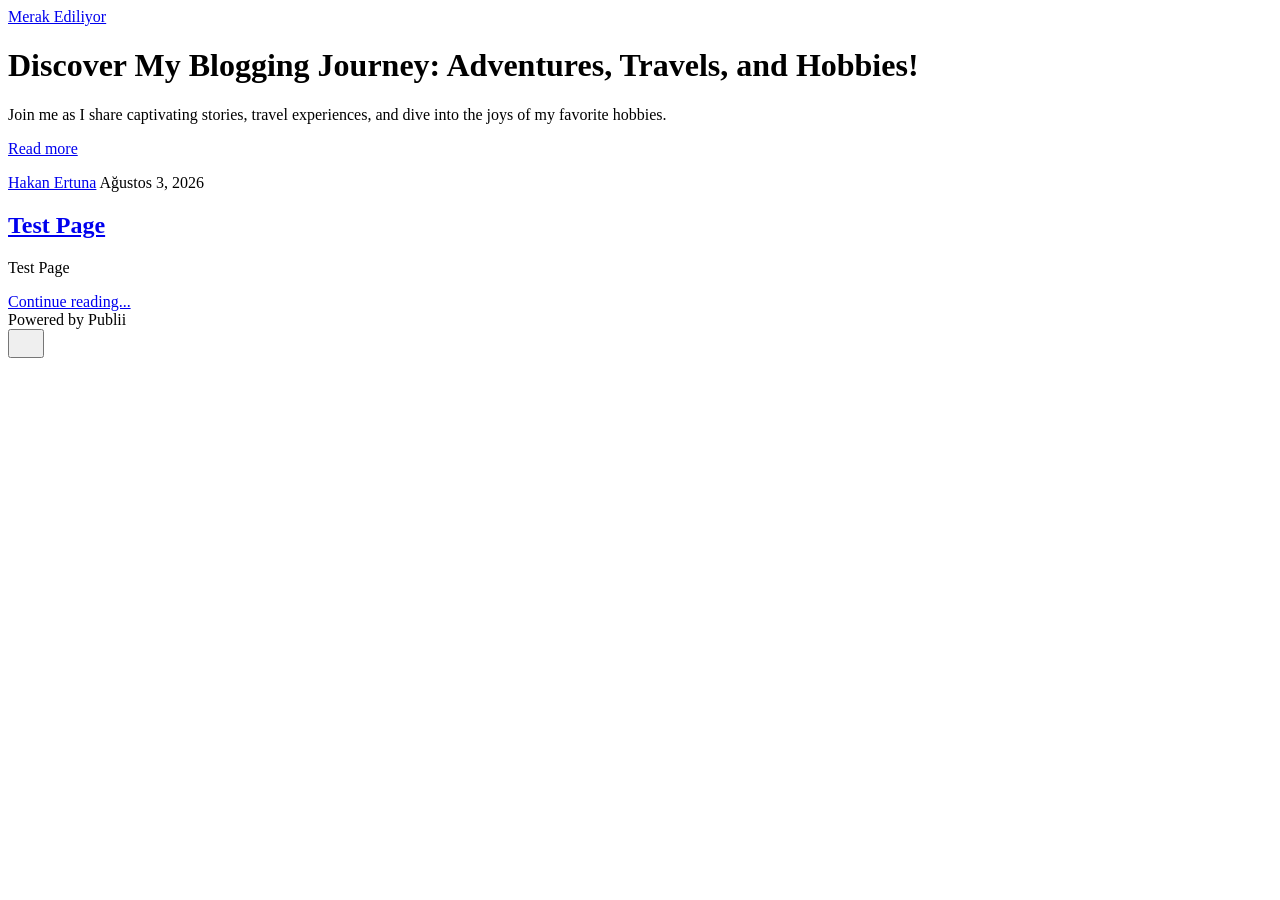
==== index.html @ 32210ace "Updated from Publii" ====
<!DOCTYPE html><html lang="tr"><head><meta charset="utf-8"><meta http-equiv="X-UA-Compatible" content="IE=edge"><meta name="viewport" content="width=device-width,initial-scale=1"><title>Merak Ediliyor</title><meta name="generator" content="Publii Open-Source CMS for Static Site"><link rel="canonical" href="https://merakediliyor.com/"><link rel="alternate" type="application/atom+xml" href="https://merakediliyor.com/feed.xml" title="Merak Ediliyor - RSS"><link rel="alternate" type="application/json" href="https://merakediliyor.com/feed.json" title="Merak Ediliyor - JSON"><meta property="og:title" content="Merak Ediliyor"><meta property="og:site_name" content="Merak Ediliyor"><meta property="og:description" content=""><meta property="og:url" content="https://merakediliyor.com/"><meta property="og:type" content="website"><link rel="stylesheet" href="https://merakediliyor.com/assets/css/style.css?v&#x3D;a0ba884548820066dfadd8416036abba"><script type="application/ld+json">{"@context":"http://schema.org","@type":"Organization","name":"Merak Ediliyor","url":"https://merakediliyor.com/"}</script><noscript><style>img[loading] {
                    opacity: 1;
                }</style></noscript></head><body class="home-template"><header class="top js-header"><a class="logo" href="https://merakediliyor.com/">Merak Ediliyor</a></header><main><div class="hero hero--noimage"><header class="hero__content"><div class="wrapper"><h1>Discover My Blogging Journey: Adventures, Travels, and Hobbies!</h1><p>Join me as I share captivating stories, travel experiences, and dive into the joys of my favorite hobbies.</p><p><a href="#" class="btn">Read more</a></p></div></header></div><div class="wrapper feed"><article class="feed__item feed__item--centered"><div class="feed__content"><header><div class="feed__meta"><a href="https://merakediliyor.com/authors/hakan-ertuna/" class="feed__author">Hakan Ertuna</a> <time datetime="2026-08-03T17:07" class="feed__date">Ağustos 3, 2026</time></div><h2 class="feed__title"><a href="https://merakediliyor.com/test-page.html">Test Page</a></h2></header><p>Test Page</p><a href="https://merakediliyor.com/test-page.html" class="readmore feed__readmore">Continue reading...</a></div></article></div></main><footer class="footer"><div class="wrapper"><div class="footer__copyright">Powered by Publii</div><button id="backToTop" class="footer__bttop" aria-label="Back to top" title="Back to top"><svg width="20" height="20"><use xlink:href="https://merakediliyor.com/assets/svg/svg-map.svg#toparrow"/></svg></button></div></footer><script defer="defer" src="https://merakediliyor.com/assets/js/scripts.min.js?v&#x3D;dafec4f87fead6718cb125f0b0fc8441"></script><script>window.publiiThemeMenuConfig={mobileMenuMode:'sidebar',animationSpeed:300,submenuWidth: 'auto',doubleClickTime:500,mobileMenuExpandableSubmenus:true,relatedContainerForOverlayMenuSelector:'.top'};</script><script>var images = document.querySelectorAll('img[loading]');
        for (var i = 0; i < images.length; i++) {
            if (images[i].complete) {
                images[i].classList.add('is-loaded');
            } else {
                images[i].addEventListener('load', function () {
                    this.classList.add('is-loaded');
                }, false);
            }
        }</script></body></html>
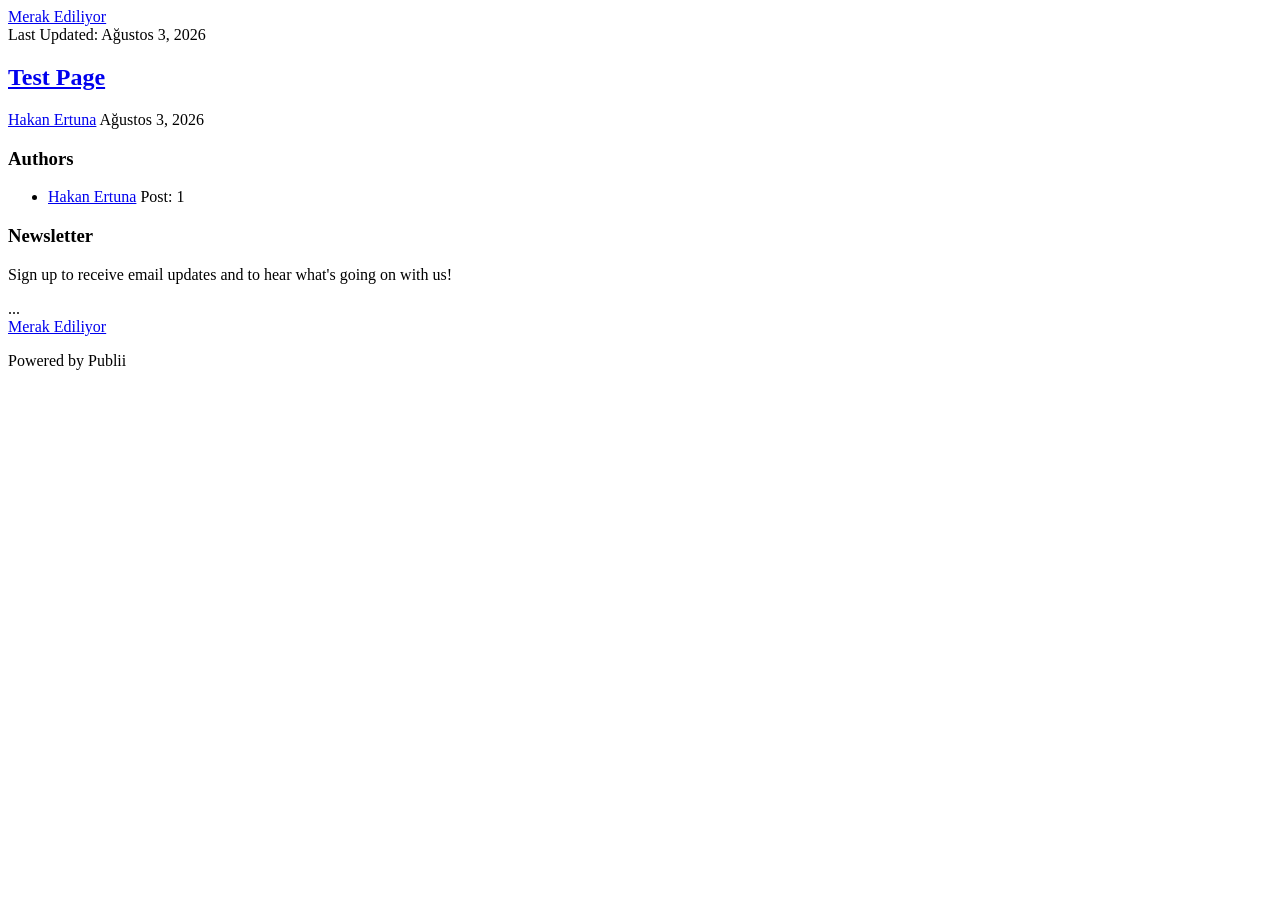
==== commit 5df8d73f: "Updated from Publii" ====
--- a/index.html
+++ b/index.html
@@ -1,12 +1,18 @@
-<!DOCTYPE html><html lang="tr"><head><meta charset="utf-8"><meta http-equiv="X-UA-Compatible" content="IE=edge"><meta name="viewport" content="width=device-width,initial-scale=1"><title>Merak Ediliyor</title><meta name="generator" content="Publii Open-Source CMS for Static Site"><link rel="canonical" href="https://merakediliyor.com/"><link rel="alternate" type="application/atom+xml" href="https://merakediliyor.com/feed.xml" title="Merak Ediliyor - RSS"><link rel="alternate" type="application/json" href="https://merakediliyor.com/feed.json" title="Merak Ediliyor - JSON"><meta property="og:title" content="Merak Ediliyor"><meta property="og:site_name" content="Merak Ediliyor"><meta property="og:description" content=""><meta property="og:url" content="https://merakediliyor.com/"><meta property="og:type" content="website"><link rel="stylesheet" href="https://merakediliyor.com/assets/css/style.css?v&#x3D;a0ba884548820066dfadd8416036abba"><script type="application/ld+json">{"@context":"http://schema.org","@type":"Organization","name":"Merak Ediliyor","url":"https://merakediliyor.com/"}</script><noscript><style>img[loading] {
-                    opacity: 1;
-                }</style></noscript></head><body class="home-template"><header class="top js-header"><a class="logo" href="https://merakediliyor.com/">Merak Ediliyor</a></header><main><div class="hero hero--noimage"><header class="hero__content"><div class="wrapper"><h1>Discover My Blogging Journey: Adventures, Travels, and Hobbies!</h1><p>Join me as I share captivating stories, travel experiences, and dive into the joys of my favorite hobbies.</p><p><a href="#" class="btn">Read more</a></p></div></header></div><div class="wrapper feed"><article class="feed__item feed__item--centered"><div class="feed__content"><header><div class="feed__meta"><a href="https://merakediliyor.com/authors/hakan-ertuna/" class="feed__author">Hakan Ertuna</a> <time datetime="2026-08-03T17:07" class="feed__date">Ağustos 3, 2026</time></div><h2 class="feed__title"><a href="https://merakediliyor.com/test-page.html">Test Page</a></h2></header><p>Test Page</p><a href="https://merakediliyor.com/test-page.html" class="readmore feed__readmore">Continue reading...</a></div></article></div></main><footer class="footer"><div class="wrapper"><div class="footer__copyright">Powered by Publii</div><button id="backToTop" class="footer__bttop" aria-label="Back to top" title="Back to top"><svg width="20" height="20"><use xlink:href="https://merakediliyor.com/assets/svg/svg-map.svg#toparrow"/></svg></button></div></footer><script defer="defer" src="https://merakediliyor.com/assets/js/scripts.min.js?v&#x3D;dafec4f87fead6718cb125f0b0fc8441"></script><script>window.publiiThemeMenuConfig={mobileMenuMode:'sidebar',animationSpeed:300,submenuWidth: 'auto',doubleClickTime:500,mobileMenuExpandableSubmenus:true,relatedContainerForOverlayMenuSelector:'.top'};</script><script>var images = document.querySelectorAll('img[loading]');
-        for (var i = 0; i < images.length; i++) {
-            if (images[i].complete) {
-                images[i].classList.add('is-loaded');
-            } else {
-                images[i].addEventListener('load', function () {
-                    this.classList.add('is-loaded');
-                }, false);
-            }
-        }</script></body></html>+<!DOCTYPE html><html lang="tr"><head><meta charset="utf-8"><meta http-equiv="X-UA-Compatible" content="IE=edge"><meta name="viewport" content="width=device-width,initial-scale=1"><title>Merak Ediliyor</title><meta name="generator" content="Publii Open-Source CMS for Static Site"><link rel="canonical" href="https://merakediliyor.com/"><link rel="alternate" type="application/atom+xml" href="https://merakediliyor.com/feed.xml" title="Merak Ediliyor - RSS"><link rel="alternate" type="application/json" href="https://merakediliyor.com/feed.json" title="Merak Ediliyor - JSON"><meta property="og:title" content="Merak Ediliyor"><meta property="og:site_name" content="Merak Ediliyor"><meta property="og:description" content=""><meta property="og:url" content="https://merakediliyor.com/"><meta property="og:type" content="website"><link rel="stylesheet" href="https://merakediliyor.com/assets/css/style.css?v&#x3D;da7f62484af1960a6726fbd537ee9909"><script type="application/ld+json">{"@context":"http://schema.org","@type":"Organization","name":"Merak Ediliyor","url":"https://merakediliyor.com/"}</script><style></style><noscript><style>img[loading]{opacity:1;}</style></noscript></head><body class="home-template"><header class="topbar" id="js-header"><div class="topbar__inner"><a class="logo" href="https://merakediliyor.com/">Merak Ediliyor</a></div></header><div class="main-content"><div class="infobar"><div class="infobar__update">Last Updated: <time datetime="2026-08-03T19:20">Ağustos 3, 2026</time></div></div><main class="main l-grid l-grid--2col-1-4"><article class="c-card"><div class="c-card__wrapper"><header class="u-header"><h1 class="c-card__title"><a href="https://merakediliyor.com/test-page.html">Test Page</a></h1><div class="u-header__meta u-small"><div><a href="https://merakediliyor.com/authors/hakan-ertuna/" title="Hakan Ertuna">Hakan Ertuna</a> <time datetime="2026-08-03T17:07">Ağustos 3, 2026</time></div></div></header></div></article></main><div class="sidebar"><section class="box authors"><h3 class="box__title">Authors</h3><ul class="authors__cotainer"><li class="authors__item"><div><a href="https://merakediliyor.com/authors/hakan-ertuna/" class="authors__title">Hakan Ertuna</a> <span class="u-small">Post: 1</span></div></li></ul></section><section class="newsletter box box--gray"><h3 class="box__title">Newsletter</h3><p class="newsletter__description">Sign up to receive email updates and to hear what's going on with us!</p><form>...</form></section></div><footer class="footer"><a class="footer__logo" href="https://merakediliyor.com/">Merak Ediliyor</a><nav><ul class="footer__nav"></ul></nav><div class="footer__copyright">Powered by Publii</div></footer></div><script>window.publiiThemeMenuConfig = {    
+        mobileMenuMode: 'sidebar',
+        animationSpeed: 300,
+        submenuWidth: 'auto',
+        doubleClickTime: 500,
+        mobileMenuExpandableSubmenus: true, 
+        relatedContainerForOverlayMenuSelector: '.navbar',
+   };</script><script defer="defer" src="https://merakediliyor.com/assets/js/scripts.min.js?v&#x3D;18a65c58aef57c0287e0f0609f3389a9"></script><script>var images = document.querySelectorAll('img[loading]');
+
+      for (var i = 0; i < images.length; i++) {
+         if (images[i].complete) {
+               images[i].classList.add('is-loaded');
+         } else {
+               images[i].addEventListener('load', function () {
+                  this.classList.add('is-loaded');
+               }, false);
+         }
+      }</script></body></html>
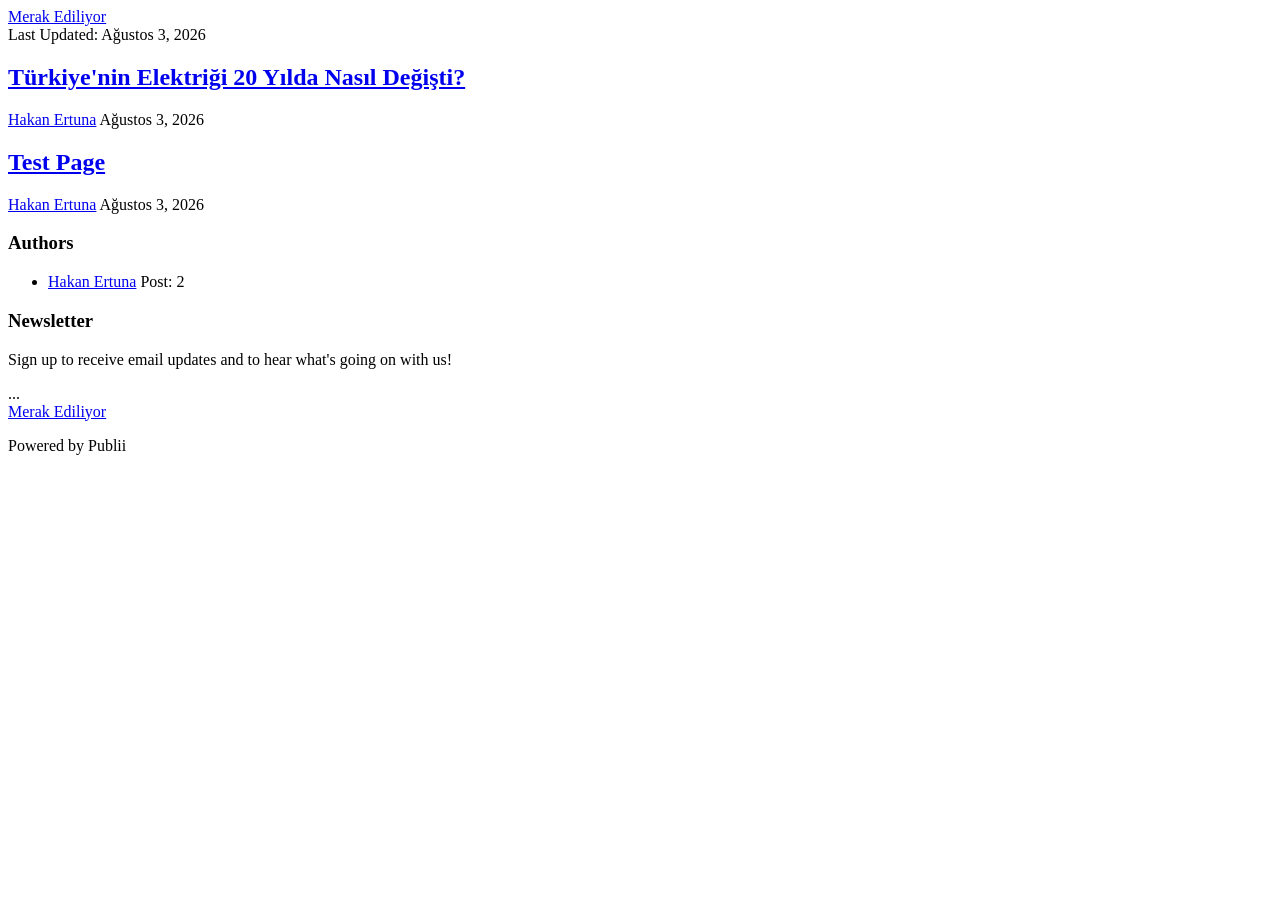
==== commit 0113a215: "Updated from Publii" ====
--- a/index.html
+++ b/index.html
@@ -1,4 +1,4 @@
-<!DOCTYPE html><html lang="tr"><head><meta charset="utf-8"><meta http-equiv="X-UA-Compatible" content="IE=edge"><meta name="viewport" content="width=device-width,initial-scale=1"><title>Merak Ediliyor</title><meta name="generator" content="Publii Open-Source CMS for Static Site"><link rel="canonical" href="https://merakediliyor.com/"><link rel="alternate" type="application/atom+xml" href="https://merakediliyor.com/feed.xml" title="Merak Ediliyor - RSS"><link rel="alternate" type="application/json" href="https://merakediliyor.com/feed.json" title="Merak Ediliyor - JSON"><meta property="og:title" content="Merak Ediliyor"><meta property="og:site_name" content="Merak Ediliyor"><meta property="og:description" content=""><meta property="og:url" content="https://merakediliyor.com/"><meta property="og:type" content="website"><link rel="stylesheet" href="https://merakediliyor.com/assets/css/style.css?v&#x3D;da7f62484af1960a6726fbd537ee9909"><script type="application/ld+json">{"@context":"http://schema.org","@type":"Organization","name":"Merak Ediliyor","url":"https://merakediliyor.com/"}</script><style></style><noscript><style>img[loading]{opacity:1;}</style></noscript></head><body class="home-template"><header class="topbar" id="js-header"><div class="topbar__inner"><a class="logo" href="https://merakediliyor.com/">Merak Ediliyor</a></div></header><div class="main-content"><div class="infobar"><div class="infobar__update">Last Updated: <time datetime="2026-08-03T19:20">Ağustos 3, 2026</time></div></div><main class="main l-grid l-grid--2col-1-4"><article class="c-card"><div class="c-card__wrapper"><header class="u-header"><h1 class="c-card__title"><a href="https://merakediliyor.com/test-page.html">Test Page</a></h1><div class="u-header__meta u-small"><div><a href="https://merakediliyor.com/authors/hakan-ertuna/" title="Hakan Ertuna">Hakan Ertuna</a> <time datetime="2026-08-03T17:07">Ağustos 3, 2026</time></div></div></header></div></article></main><div class="sidebar"><section class="box authors"><h3 class="box__title">Authors</h3><ul class="authors__cotainer"><li class="authors__item"><div><a href="https://merakediliyor.com/authors/hakan-ertuna/" class="authors__title">Hakan Ertuna</a> <span class="u-small">Post: 1</span></div></li></ul></section><section class="newsletter box box--gray"><h3 class="box__title">Newsletter</h3><p class="newsletter__description">Sign up to receive email updates and to hear what's going on with us!</p><form>...</form></section></div><footer class="footer"><a class="footer__logo" href="https://merakediliyor.com/">Merak Ediliyor</a><nav><ul class="footer__nav"></ul></nav><div class="footer__copyright">Powered by Publii</div></footer></div><script>window.publiiThemeMenuConfig = {    
+<!DOCTYPE html><html lang="tr"><head><meta charset="utf-8"><meta http-equiv="X-UA-Compatible" content="IE=edge"><meta name="viewport" content="width=device-width,initial-scale=1"><title>Merak Ediliyor</title><meta name="generator" content="Publii Open-Source CMS for Static Site"><link rel="canonical" href="https://merakediliyor.com/"><link rel="alternate" type="application/atom+xml" href="https://merakediliyor.com/feed.xml" title="Merak Ediliyor - RSS"><link rel="alternate" type="application/json" href="https://merakediliyor.com/feed.json" title="Merak Ediliyor - JSON"><meta property="og:title" content="Merak Ediliyor"><meta property="og:site_name" content="Merak Ediliyor"><meta property="og:description" content=""><meta property="og:url" content="https://merakediliyor.com/"><meta property="og:type" content="website"><link rel="stylesheet" href="https://merakediliyor.com/assets/css/style.css?v&#x3D;da7f62484af1960a6726fbd537ee9909"><script type="application/ld+json">{"@context":"http://schema.org","@type":"Organization","name":"Merak Ediliyor","url":"https://merakediliyor.com/"}</script><style></style><noscript><style>img[loading]{opacity:1;}</style></noscript></head><body class="home-template"><header class="topbar" id="js-header"><div class="topbar__inner"><a class="logo" href="https://merakediliyor.com/">Merak Ediliyor</a></div></header><div class="main-content"><div class="infobar"><div class="infobar__update">Last Updated: <time datetime="2026-08-03T19:29">Ağustos 3, 2026</time></div></div><main class="main l-grid l-grid--2col-1-4"><article class="c-card"><div class="c-card__wrapper"><header class="u-header"><h1 class="c-card__title"><a href="https://merakediliyor.com/tuerkiyenin-elektrigi-20-yilda-nasil-degisti.html">Türkiye&#x27;nin Elektriği 20 Yılda Nasıl Değişti?</a></h1><div class="u-header__meta u-small"><div><a href="https://merakediliyor.com/authors/hakan-ertuna/" title="Hakan Ertuna">Hakan Ertuna</a> <time datetime="2026-08-03T19:29">Ağustos 3, 2026</time></div></div></header></div></article><article class="c-card"><div class="c-card__wrapper"><header class="u-header"><h2 class="h5 c-card__title"><a href="https://merakediliyor.com/test-page.html">Test Page</a></h2><div class="u-header__meta u-small"><div><a href="https://merakediliyor.com/authors/hakan-ertuna/" title="Hakan Ertuna">Hakan Ertuna</a> <time datetime="2026-08-03T17:07">Ağustos 3, 2026</time></div></div></header></div></article></main><div class="sidebar"><section class="box authors"><h3 class="box__title">Authors</h3><ul class="authors__cotainer"><li class="authors__item"><div><a href="https://merakediliyor.com/authors/hakan-ertuna/" class="authors__title">Hakan Ertuna</a> <span class="u-small">Post: 2</span></div></li></ul></section><section class="newsletter box box--gray"><h3 class="box__title">Newsletter</h3><p class="newsletter__description">Sign up to receive email updates and to hear what's going on with us!</p><form>...</form></section></div><footer class="footer"><a class="footer__logo" href="https://merakediliyor.com/">Merak Ediliyor</a><nav><ul class="footer__nav"></ul></nav><div class="footer__copyright">Powered by Publii</div></footer></div><script>window.publiiThemeMenuConfig = {    
         mobileMenuMode: 'sidebar',
         animationSpeed: 300,
         submenuWidth: 'auto',
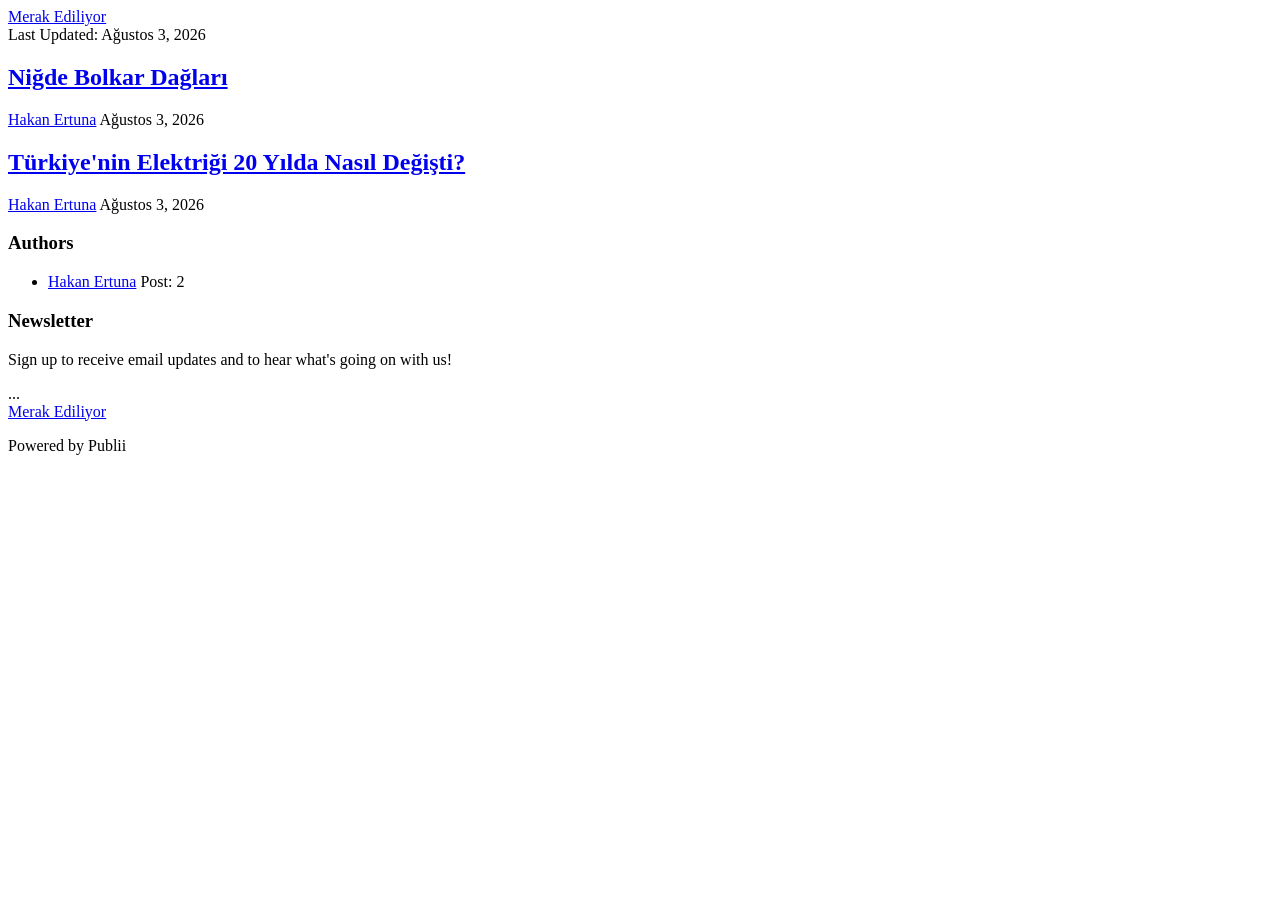
==== commit e716c2d9: "Updated from Publii" ====
--- a/index.html
+++ b/index.html
@@ -1,4 +1,4 @@
-<!DOCTYPE html><html lang="tr"><head><meta charset="utf-8"><meta http-equiv="X-UA-Compatible" content="IE=edge"><meta name="viewport" content="width=device-width,initial-scale=1"><title>Merak Ediliyor</title><meta name="generator" content="Publii Open-Source CMS for Static Site"><link rel="canonical" href="https://merakediliyor.com/"><link rel="alternate" type="application/atom+xml" href="https://merakediliyor.com/feed.xml" title="Merak Ediliyor - RSS"><link rel="alternate" type="application/json" href="https://merakediliyor.com/feed.json" title="Merak Ediliyor - JSON"><meta property="og:title" content="Merak Ediliyor"><meta property="og:site_name" content="Merak Ediliyor"><meta property="og:description" content=""><meta property="og:url" content="https://merakediliyor.com/"><meta property="og:type" content="website"><link rel="stylesheet" href="https://merakediliyor.com/assets/css/style.css?v&#x3D;da7f62484af1960a6726fbd537ee9909"><script type="application/ld+json">{"@context":"http://schema.org","@type":"Organization","name":"Merak Ediliyor","url":"https://merakediliyor.com/"}</script><style></style><noscript><style>img[loading]{opacity:1;}</style></noscript></head><body class="home-template"><header class="topbar" id="js-header"><div class="topbar__inner"><a class="logo" href="https://merakediliyor.com/">Merak Ediliyor</a></div></header><div class="main-content"><div class="infobar"><div class="infobar__update">Last Updated: <time datetime="2026-08-03T19:29">Ağustos 3, 2026</time></div></div><main class="main l-grid l-grid--2col-1-4"><article class="c-card"><div class="c-card__wrapper"><header class="u-header"><h1 class="c-card__title"><a href="https://merakediliyor.com/tuerkiyenin-elektrigi-20-yilda-nasil-degisti.html">Türkiye&#x27;nin Elektriği 20 Yılda Nasıl Değişti?</a></h1><div class="u-header__meta u-small"><div><a href="https://merakediliyor.com/authors/hakan-ertuna/" title="Hakan Ertuna">Hakan Ertuna</a> <time datetime="2026-08-03T19:29">Ağustos 3, 2026</time></div></div></header></div></article><article class="c-card"><div class="c-card__wrapper"><header class="u-header"><h2 class="h5 c-card__title"><a href="https://merakediliyor.com/test-page.html">Test Page</a></h2><div class="u-header__meta u-small"><div><a href="https://merakediliyor.com/authors/hakan-ertuna/" title="Hakan Ertuna">Hakan Ertuna</a> <time datetime="2026-08-03T17:07">Ağustos 3, 2026</time></div></div></header></div></article></main><div class="sidebar"><section class="box authors"><h3 class="box__title">Authors</h3><ul class="authors__cotainer"><li class="authors__item"><div><a href="https://merakediliyor.com/authors/hakan-ertuna/" class="authors__title">Hakan Ertuna</a> <span class="u-small">Post: 2</span></div></li></ul></section><section class="newsletter box box--gray"><h3 class="box__title">Newsletter</h3><p class="newsletter__description">Sign up to receive email updates and to hear what's going on with us!</p><form>...</form></section></div><footer class="footer"><a class="footer__logo" href="https://merakediliyor.com/">Merak Ediliyor</a><nav><ul class="footer__nav"></ul></nav><div class="footer__copyright">Powered by Publii</div></footer></div><script>window.publiiThemeMenuConfig = {    
+<!DOCTYPE html><html lang="tr"><head><meta charset="utf-8"><meta http-equiv="X-UA-Compatible" content="IE=edge"><meta name="viewport" content="width=device-width,initial-scale=1"><title>Merak Ediliyor</title><meta name="generator" content="Publii Open-Source CMS for Static Site"><link rel="canonical" href="https://merakediliyor.com/"><link rel="alternate" type="application/atom+xml" href="https://merakediliyor.com/feed.xml" title="Merak Ediliyor - RSS"><link rel="alternate" type="application/json" href="https://merakediliyor.com/feed.json" title="Merak Ediliyor - JSON"><meta property="og:title" content="Merak Ediliyor"><meta property="og:site_name" content="Merak Ediliyor"><meta property="og:description" content=""><meta property="og:url" content="https://merakediliyor.com/"><meta property="og:type" content="website"><link rel="stylesheet" href="https://merakediliyor.com/assets/css/style.css?v&#x3D;da7f62484af1960a6726fbd537ee9909"><script type="application/ld+json">{"@context":"http://schema.org","@type":"Organization","name":"Merak Ediliyor","url":"https://merakediliyor.com/"}</script><style></style><noscript><style>img[loading]{opacity:1;}</style></noscript></head><body class="home-template"><header class="topbar" id="js-header"><div class="topbar__inner"><a class="logo" href="https://merakediliyor.com/">Merak Ediliyor</a></div></header><div class="main-content"><div class="infobar"><div class="infobar__update">Last Updated: <time datetime="2026-08-03T19:57">Ağustos 3, 2026</time></div></div><main class="main l-grid l-grid--2col-1-4"><article class="c-card"><div class="c-card__wrapper"><header class="u-header"><h1 class="c-card__title"><a href="https://merakediliyor.com/nigde-bolkar-daglari.html">Niğde Bolkar Dağları</a></h1><div class="u-header__meta u-small"><div><a href="https://merakediliyor.com/authors/hakan-ertuna/" title="Hakan Ertuna">Hakan Ertuna</a> <time datetime="2026-08-03T19:57">Ağustos 3, 2026</time></div></div></header></div></article><article class="c-card"><div class="c-card__wrapper"><header class="u-header"><h2 class="h5 c-card__title"><a href="https://merakediliyor.com/tuerkiyenin-elektrigi-20-yilda-nasil-degisti.html">Türkiye&#x27;nin Elektriği 20 Yılda Nasıl Değişti?</a></h2><div class="u-header__meta u-small"><div><a href="https://merakediliyor.com/authors/hakan-ertuna/" title="Hakan Ertuna">Hakan Ertuna</a> <time datetime="2026-08-03T19:29">Ağustos 3, 2026</time></div></div></header></div></article></main><div class="sidebar"><section class="box authors"><h3 class="box__title">Authors</h3><ul class="authors__cotainer"><li class="authors__item"><div><a href="https://merakediliyor.com/authors/hakan-ertuna/" class="authors__title">Hakan Ertuna</a> <span class="u-small">Post: 2</span></div></li></ul></section><section class="newsletter box box--gray"><h3 class="box__title">Newsletter</h3><p class="newsletter__description">Sign up to receive email updates and to hear what's going on with us!</p><form>...</form></section></div><footer class="footer"><a class="footer__logo" href="https://merakediliyor.com/">Merak Ediliyor</a><nav><ul class="footer__nav"></ul></nav><div class="footer__copyright">Powered by Publii</div></footer></div><script>window.publiiThemeMenuConfig = {    
         mobileMenuMode: 'sidebar',
         animationSpeed: 300,
         submenuWidth: 'auto',
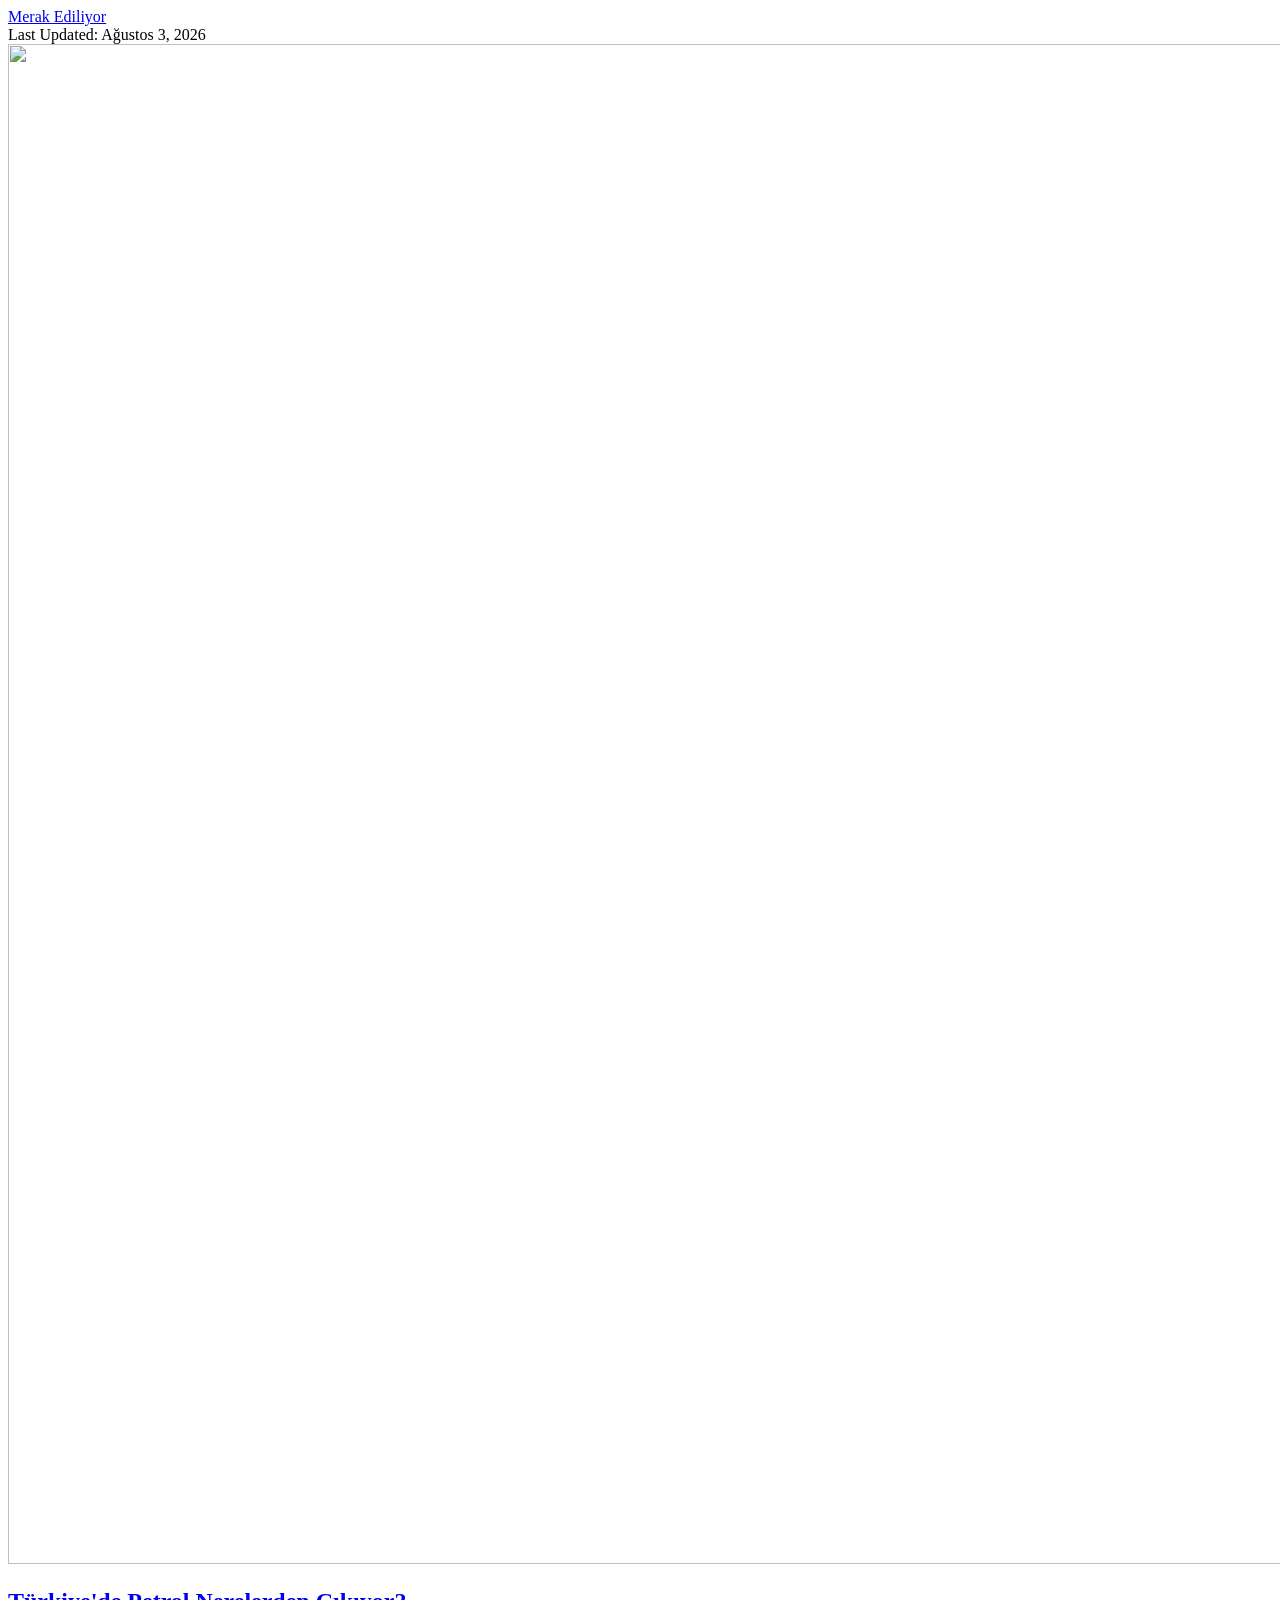
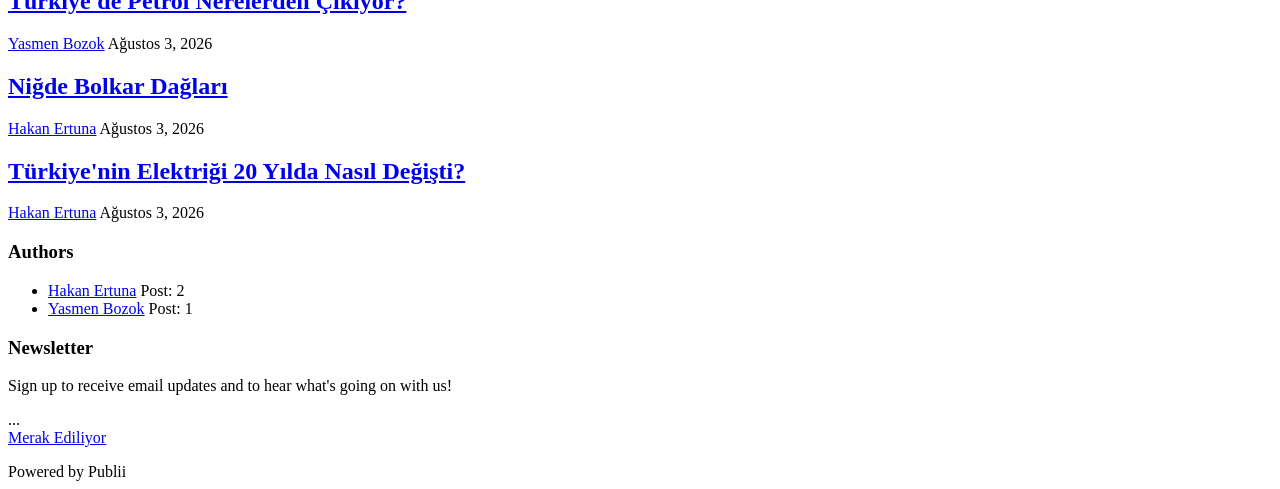
==== commit 99666705: "Updated from Publii" ====
--- a/index.html
+++ b/index.html
@@ -1,4 +1,4 @@
-<!DOCTYPE html><html lang="tr"><head><meta charset="utf-8"><meta http-equiv="X-UA-Compatible" content="IE=edge"><meta name="viewport" content="width=device-width,initial-scale=1"><title>Merak Ediliyor</title><meta name="generator" content="Publii Open-Source CMS for Static Site"><link rel="canonical" href="https://merakediliyor.com/"><link rel="alternate" type="application/atom+xml" href="https://merakediliyor.com/feed.xml" title="Merak Ediliyor - RSS"><link rel="alternate" type="application/json" href="https://merakediliyor.com/feed.json" title="Merak Ediliyor - JSON"><meta property="og:title" content="Merak Ediliyor"><meta property="og:site_name" content="Merak Ediliyor"><meta property="og:description" content=""><meta property="og:url" content="https://merakediliyor.com/"><meta property="og:type" content="website"><link rel="stylesheet" href="https://merakediliyor.com/assets/css/style.css?v&#x3D;da7f62484af1960a6726fbd537ee9909"><script type="application/ld+json">{"@context":"http://schema.org","@type":"Organization","name":"Merak Ediliyor","url":"https://merakediliyor.com/"}</script><style></style><noscript><style>img[loading]{opacity:1;}</style></noscript></head><body class="home-template"><header class="topbar" id="js-header"><div class="topbar__inner"><a class="logo" href="https://merakediliyor.com/">Merak Ediliyor</a></div></header><div class="main-content"><div class="infobar"><div class="infobar__update">Last Updated: <time datetime="2026-08-03T19:57">Ağustos 3, 2026</time></div></div><main class="main l-grid l-grid--2col-1-4"><article class="c-card"><div class="c-card__wrapper"><header class="u-header"><h1 class="c-card__title"><a href="https://merakediliyor.com/nigde-bolkar-daglari.html">Niğde Bolkar Dağları</a></h1><div class="u-header__meta u-small"><div><a href="https://merakediliyor.com/authors/hakan-ertuna/" title="Hakan Ertuna">Hakan Ertuna</a> <time datetime="2026-08-03T19:57">Ağustos 3, 2026</time></div></div></header></div></article><article class="c-card"><div class="c-card__wrapper"><header class="u-header"><h2 class="h5 c-card__title"><a href="https://merakediliyor.com/tuerkiyenin-elektrigi-20-yilda-nasil-degisti.html">Türkiye&#x27;nin Elektriği 20 Yılda Nasıl Değişti?</a></h2><div class="u-header__meta u-small"><div><a href="https://merakediliyor.com/authors/hakan-ertuna/" title="Hakan Ertuna">Hakan Ertuna</a> <time datetime="2026-08-03T19:29">Ağustos 3, 2026</time></div></div></header></div></article></main><div class="sidebar"><section class="box authors"><h3 class="box__title">Authors</h3><ul class="authors__cotainer"><li class="authors__item"><div><a href="https://merakediliyor.com/authors/hakan-ertuna/" class="authors__title">Hakan Ertuna</a> <span class="u-small">Post: 2</span></div></li></ul></section><section class="newsletter box box--gray"><h3 class="box__title">Newsletter</h3><p class="newsletter__description">Sign up to receive email updates and to hear what's going on with us!</p><form>...</form></section></div><footer class="footer"><a class="footer__logo" href="https://merakediliyor.com/">Merak Ediliyor</a><nav><ul class="footer__nav"></ul></nav><div class="footer__copyright">Powered by Publii</div></footer></div><script>window.publiiThemeMenuConfig = {    
+<!DOCTYPE html><html lang="tr"><head><meta charset="utf-8"><meta http-equiv="X-UA-Compatible" content="IE=edge"><meta name="viewport" content="width=device-width,initial-scale=1"><title>Merak Ediliyor</title><meta name="generator" content="Publii Open-Source CMS for Static Site"><link rel="canonical" href="https://merakediliyor.com/"><link rel="alternate" type="application/atom+xml" href="https://merakediliyor.com/feed.xml" title="Merak Ediliyor - RSS"><link rel="alternate" type="application/json" href="https://merakediliyor.com/feed.json" title="Merak Ediliyor - JSON"><meta property="og:title" content="Merak Ediliyor"><meta property="og:site_name" content="Merak Ediliyor"><meta property="og:description" content=""><meta property="og:url" content="https://merakediliyor.com/"><meta property="og:type" content="website"><link rel="stylesheet" href="https://merakediliyor.com/assets/css/style.css?v&#x3D;da7f62484af1960a6726fbd537ee9909"><script type="application/ld+json">{"@context":"http://schema.org","@type":"Organization","name":"Merak Ediliyor","url":"https://merakediliyor.com/"}</script><style></style><noscript><style>img[loading]{opacity:1;}</style></noscript></head><body class="home-template"><header class="topbar" id="js-header"><div class="topbar__inner"><a class="logo" href="https://merakediliyor.com/">Merak Ediliyor</a></div></header><div class="main-content"><div class="infobar"><div class="infobar__update">Last Updated: <time datetime="2026-08-03T23:02">Ağustos 3, 2026</time></div></div><main class="main l-grid l-grid--2col-1-4"><article class="c-card"><div class="c-card__wrapper"><a href="https://merakediliyor.com/tuerkiyede-petrol-nerelerden-cikiyor.html" class="c-card__image"><img src="https://merakediliyor.com/media/posts/4/petrol_yazisi_kapak_gorseli.png" srcset="https://merakediliyor.com/media/posts/4/responsive/petrol_yazisi_kapak_gorseli-xs.png 300w, https://merakediliyor.com/media/posts/4/responsive/petrol_yazisi_kapak_gorseli-sm.png 480w, https://merakediliyor.com/media/posts/4/responsive/petrol_yazisi_kapak_gorseli-md.png 768w, https://merakediliyor.com/media/posts/4/responsive/petrol_yazisi_kapak_gorseli-lg.png 1024w" sizes="(max-width: 1024px) 100vw, 1024px" loading="lazy" height="1520" width="2720" alt=""></a><header class="u-header"><h1 class="c-card__title"><a href="https://merakediliyor.com/tuerkiyede-petrol-nerelerden-cikiyor.html">Türkiye&#x27;de Petrol Nerelerden Çıkıyor?</a></h1><div class="u-header__meta u-small"><div><a href="https://merakediliyor.com/authors/yasmen-bozok/" title="Yasmen Bozok">Yasmen Bozok</a> <time datetime="2026-08-03T22:58">Ağustos 3, 2026</time></div></div></header></div></article><article class="c-card"><div class="c-card__wrapper"><header class="u-header"><h2 class="h5 c-card__title"><a href="https://merakediliyor.com/nigde-bolkar-daglari.html">Niğde Bolkar Dağları</a></h2><div class="u-header__meta u-small"><div><a href="https://merakediliyor.com/authors/hakan-ertuna/" title="Hakan Ertuna">Hakan Ertuna</a> <time datetime="2026-08-03T19:57">Ağustos 3, 2026</time></div></div></header></div></article><article class="c-card"><div class="c-card__wrapper"><header class="u-header"><h2 class="h5 c-card__title"><a href="https://merakediliyor.com/tuerkiyenin-elektrigi-20-yilda-nasil-degisti.html">Türkiye&#x27;nin Elektriği 20 Yılda Nasıl Değişti?</a></h2><div class="u-header__meta u-small"><div><a href="https://merakediliyor.com/authors/hakan-ertuna/" title="Hakan Ertuna">Hakan Ertuna</a> <time datetime="2026-08-03T19:29">Ağustos 3, 2026</time></div></div></header></div></article></main><div class="sidebar"><section class="box authors"><h3 class="box__title">Authors</h3><ul class="authors__cotainer"><li class="authors__item"><div><a href="https://merakediliyor.com/authors/hakan-ertuna/" class="authors__title">Hakan Ertuna</a> <span class="u-small">Post: 2</span></div></li><li class="authors__item"><div><a href="https://merakediliyor.com/authors/yasmen-bozok/" class="authors__title">Yasmen Bozok</a> <span class="u-small">Post: 1</span></div></li></ul></section><section class="newsletter box box--gray"><h3 class="box__title">Newsletter</h3><p class="newsletter__description">Sign up to receive email updates and to hear what's going on with us!</p><form>...</form></section></div><footer class="footer"><a class="footer__logo" href="https://merakediliyor.com/">Merak Ediliyor</a><nav><ul class="footer__nav"></ul></nav><div class="footer__copyright">Powered by Publii</div></footer></div><script>window.publiiThemeMenuConfig = {    
         mobileMenuMode: 'sidebar',
         animationSpeed: 300,
         submenuWidth: 'auto',
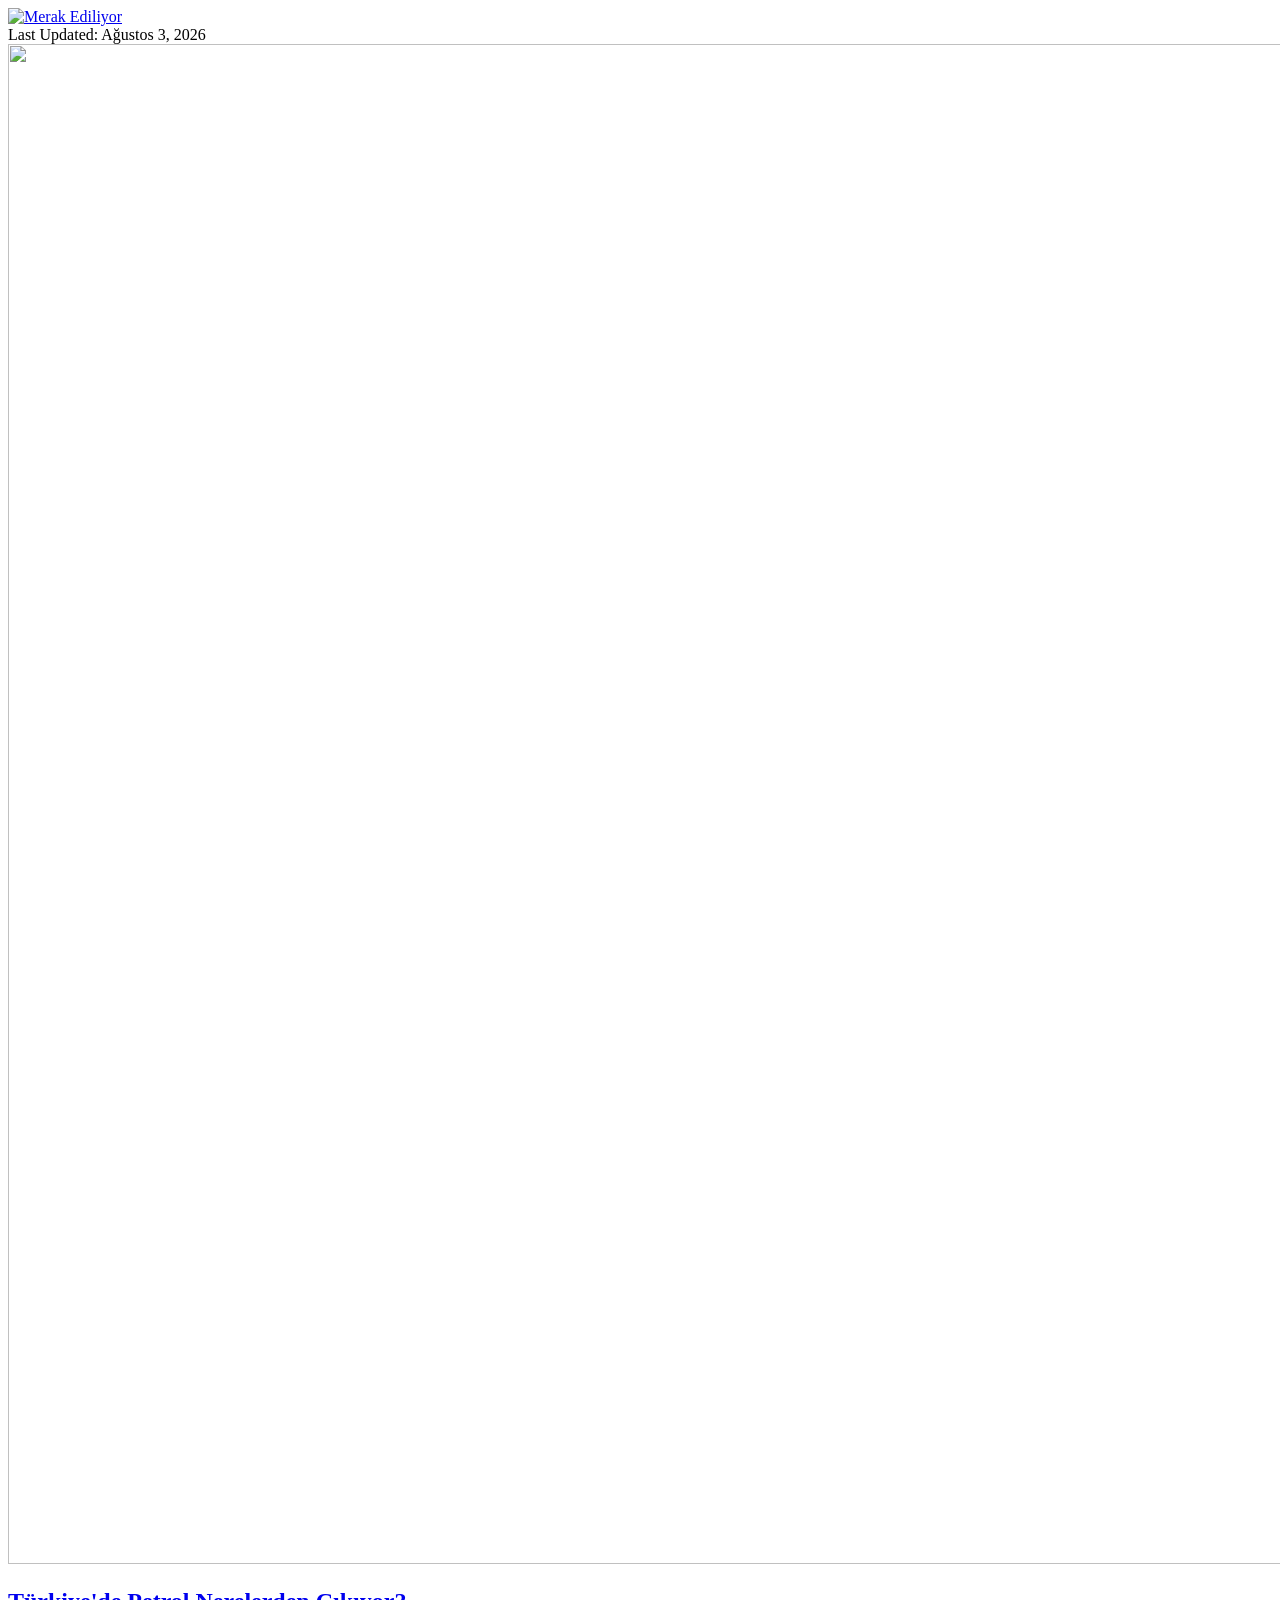
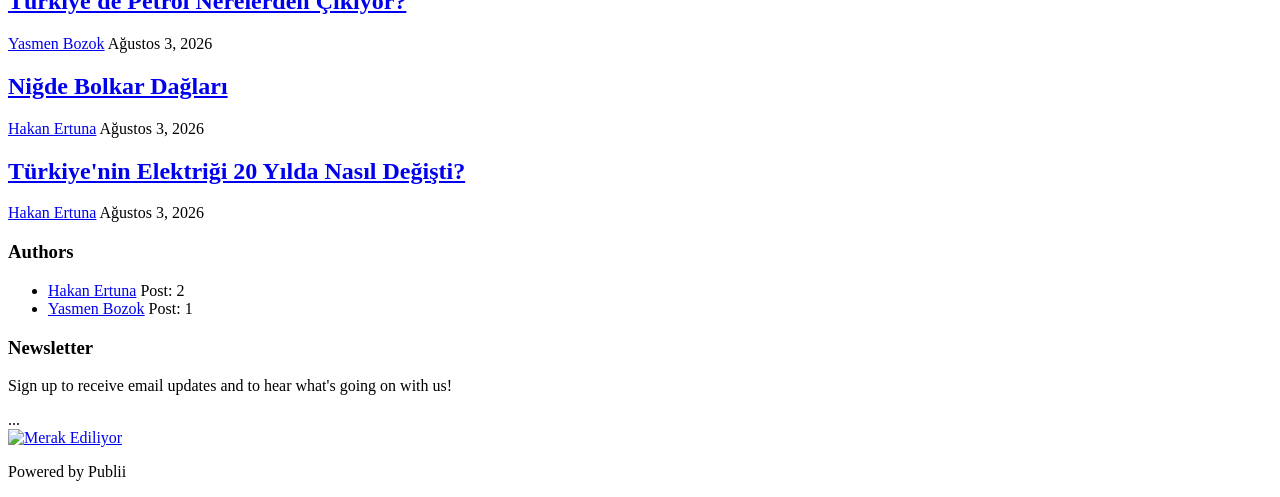
==== commit 42a28982: "Updated from Publii" ====
--- a/index.html
+++ b/index.html
@@ -1,4 +1,4 @@
-<!DOCTYPE html><html lang="tr"><head><meta charset="utf-8"><meta http-equiv="X-UA-Compatible" content="IE=edge"><meta name="viewport" content="width=device-width,initial-scale=1"><title>Merak Ediliyor</title><meta name="generator" content="Publii Open-Source CMS for Static Site"><link rel="canonical" href="https://merakediliyor.com/"><link rel="alternate" type="application/atom+xml" href="https://merakediliyor.com/feed.xml" title="Merak Ediliyor - RSS"><link rel="alternate" type="application/json" href="https://merakediliyor.com/feed.json" title="Merak Ediliyor - JSON"><meta property="og:title" content="Merak Ediliyor"><meta property="og:site_name" content="Merak Ediliyor"><meta property="og:description" content=""><meta property="og:url" content="https://merakediliyor.com/"><meta property="og:type" content="website"><link rel="stylesheet" href="https://merakediliyor.com/assets/css/style.css?v&#x3D;da7f62484af1960a6726fbd537ee9909"><script type="application/ld+json">{"@context":"http://schema.org","@type":"Organization","name":"Merak Ediliyor","url":"https://merakediliyor.com/"}</script><style></style><noscript><style>img[loading]{opacity:1;}</style></noscript></head><body class="home-template"><header class="topbar" id="js-header"><div class="topbar__inner"><a class="logo" href="https://merakediliyor.com/">Merak Ediliyor</a></div></header><div class="main-content"><div class="infobar"><div class="infobar__update">Last Updated: <time datetime="2026-08-03T23:02">Ağustos 3, 2026</time></div></div><main class="main l-grid l-grid--2col-1-4"><article class="c-card"><div class="c-card__wrapper"><a href="https://merakediliyor.com/tuerkiyede-petrol-nerelerden-cikiyor.html" class="c-card__image"><img src="https://merakediliyor.com/media/posts/4/petrol_yazisi_kapak_gorseli.png" srcset="https://merakediliyor.com/media/posts/4/responsive/petrol_yazisi_kapak_gorseli-xs.png 300w, https://merakediliyor.com/media/posts/4/responsive/petrol_yazisi_kapak_gorseli-sm.png 480w, https://merakediliyor.com/media/posts/4/responsive/petrol_yazisi_kapak_gorseli-md.png 768w, https://merakediliyor.com/media/posts/4/responsive/petrol_yazisi_kapak_gorseli-lg.png 1024w" sizes="(max-width: 1024px) 100vw, 1024px" loading="lazy" height="1520" width="2720" alt=""></a><header class="u-header"><h1 class="c-card__title"><a href="https://merakediliyor.com/tuerkiyede-petrol-nerelerden-cikiyor.html">Türkiye&#x27;de Petrol Nerelerden Çıkıyor?</a></h1><div class="u-header__meta u-small"><div><a href="https://merakediliyor.com/authors/yasmen-bozok/" title="Yasmen Bozok">Yasmen Bozok</a> <time datetime="2026-08-03T22:58">Ağustos 3, 2026</time></div></div></header></div></article><article class="c-card"><div class="c-card__wrapper"><header class="u-header"><h2 class="h5 c-card__title"><a href="https://merakediliyor.com/nigde-bolkar-daglari.html">Niğde Bolkar Dağları</a></h2><div class="u-header__meta u-small"><div><a href="https://merakediliyor.com/authors/hakan-ertuna/" title="Hakan Ertuna">Hakan Ertuna</a> <time datetime="2026-08-03T19:57">Ağustos 3, 2026</time></div></div></header></div></article><article class="c-card"><div class="c-card__wrapper"><header class="u-header"><h2 class="h5 c-card__title"><a href="https://merakediliyor.com/tuerkiyenin-elektrigi-20-yilda-nasil-degisti.html">Türkiye&#x27;nin Elektriği 20 Yılda Nasıl Değişti?</a></h2><div class="u-header__meta u-small"><div><a href="https://merakediliyor.com/authors/hakan-ertuna/" title="Hakan Ertuna">Hakan Ertuna</a> <time datetime="2026-08-03T19:29">Ağustos 3, 2026</time></div></div></header></div></article></main><div class="sidebar"><section class="box authors"><h3 class="box__title">Authors</h3><ul class="authors__cotainer"><li class="authors__item"><div><a href="https://merakediliyor.com/authors/hakan-ertuna/" class="authors__title">Hakan Ertuna</a> <span class="u-small">Post: 2</span></div></li><li class="authors__item"><div><a href="https://merakediliyor.com/authors/yasmen-bozok/" class="authors__title">Yasmen Bozok</a> <span class="u-small">Post: 1</span></div></li></ul></section><section class="newsletter box box--gray"><h3 class="box__title">Newsletter</h3><p class="newsletter__description">Sign up to receive email updates and to hear what's going on with us!</p><form>...</form></section></div><footer class="footer"><a class="footer__logo" href="https://merakediliyor.com/">Merak Ediliyor</a><nav><ul class="footer__nav"></ul></nav><div class="footer__copyright">Powered by Publii</div></footer></div><script>window.publiiThemeMenuConfig = {    
+<!DOCTYPE html><html lang="tr"><head><meta charset="utf-8"><meta http-equiv="X-UA-Compatible" content="IE=edge"><meta name="viewport" content="width=device-width,initial-scale=1"><title>Merak Ediliyor</title><meta name="generator" content="Publii Open-Source CMS for Static Site"><link rel="canonical" href="https://merakediliyor.com/"><link rel="alternate" type="application/atom+xml" href="https://merakediliyor.com/feed.xml" title="Merak Ediliyor - RSS"><link rel="alternate" type="application/json" href="https://merakediliyor.com/feed.json" title="Merak Ediliyor - JSON"><meta property="og:title" content="Merak Ediliyor"><meta property="og:image" content="https://merakediliyor.com/media/website/logo-yatay-koyu.png"><meta property="og:image:width" content="548"><meta property="og:image:height" content="152"><meta property="og:site_name" content="Merak Ediliyor"><meta property="og:description" content=""><meta property="og:url" content="https://merakediliyor.com/"><meta property="og:type" content="website"><link rel="stylesheet" href="https://merakediliyor.com/assets/css/style.css?v&#x3D;8ef6b3ca0d16002611c7d94f01677e27"><script type="application/ld+json">{"@context":"http://schema.org","@type":"Organization","name":"Merak Ediliyor","logo":"https://merakediliyor.com/media/website/logo-yatay-koyu.png","url":"https://merakediliyor.com/"}</script><style></style><noscript><style>img[loading]{opacity:1;}</style></noscript></head><body class="home-template"><header class="topbar" id="js-header"><div class="topbar__inner"><a class="logo" href="https://merakediliyor.com/"><img src="https://merakediliyor.com/media/website/logo-yatay-koyu.png" alt="Merak Ediliyor" width="548" height="152"></a></div></header><div class="main-content"><div class="infobar"><div class="infobar__update">Last Updated: <time datetime="2026-08-03T23:31">Ağustos 3, 2026</time></div></div><main class="main l-grid l-grid--2col-1-4"><article class="c-card"><div class="c-card__wrapper"><a href="https://merakediliyor.com/tuerkiyede-petrol-nerelerden-cikiyor.html" class="c-card__image"><img src="https://merakediliyor.com/media/posts/4/petrol_yazisi_kapak_gorseli.png" srcset="https://merakediliyor.com/media/posts/4/responsive/petrol_yazisi_kapak_gorseli-xs.png 300w, https://merakediliyor.com/media/posts/4/responsive/petrol_yazisi_kapak_gorseli-sm.png 480w, https://merakediliyor.com/media/posts/4/responsive/petrol_yazisi_kapak_gorseli-md.png 768w, https://merakediliyor.com/media/posts/4/responsive/petrol_yazisi_kapak_gorseli-lg.png 1024w" sizes="(max-width: 1024px) 100vw, 1024px" loading="lazy" height="1520" width="2720" alt=""></a><header class="u-header"><h1 class="c-card__title"><a href="https://merakediliyor.com/tuerkiyede-petrol-nerelerden-cikiyor.html">Türkiye&#x27;de Petrol Nerelerden Çıkıyor?</a></h1><div class="u-header__meta u-small"><div><a href="https://merakediliyor.com/authors/yasmen-bozok/" title="Yasmen Bozok">Yasmen Bozok</a> <time datetime="2026-08-03T22:58">Ağustos 3, 2026</time></div></div></header></div></article><article class="c-card"><div class="c-card__wrapper"><header class="u-header"><h2 class="h5 c-card__title"><a href="https://merakediliyor.com/nigde-bolkar-daglari.html">Niğde Bolkar Dağları</a></h2><div class="u-header__meta u-small"><div><a href="https://merakediliyor.com/authors/hakan-ertuna/" title="Hakan Ertuna">Hakan Ertuna</a> <time datetime="2026-08-03T19:57">Ağustos 3, 2026</time></div></div></header></div></article><article class="c-card"><div class="c-card__wrapper"><header class="u-header"><h2 class="h5 c-card__title"><a href="https://merakediliyor.com/tuerkiyenin-elektrigi-20-yilda-nasil-degisti.html">Türkiye&#x27;nin Elektriği 20 Yılda Nasıl Değişti?</a></h2><div class="u-header__meta u-small"><div><a href="https://merakediliyor.com/authors/hakan-ertuna/" title="Hakan Ertuna">Hakan Ertuna</a> <time datetime="2026-08-03T19:29">Ağustos 3, 2026</time></div></div></header></div></article></main><div class="sidebar"><section class="box authors"><h3 class="box__title">Authors</h3><ul class="authors__cotainer"><li class="authors__item"><div><a href="https://merakediliyor.com/authors/hakan-ertuna/" class="authors__title">Hakan Ertuna</a> <span class="u-small">Post: 2</span></div></li><li class="authors__item"><div><a href="https://merakediliyor.com/authors/yasmen-bozok/" class="authors__title">Yasmen Bozok</a> <span class="u-small">Post: 1</span></div></li></ul></section><section class="newsletter box box--gray"><h3 class="box__title">Newsletter</h3><p class="newsletter__description">Sign up to receive email updates and to hear what's going on with us!</p><form>...</form></section></div><footer class="footer"><a class="footer__logo" href="https://merakediliyor.com/"><img src="https://merakediliyor.com/media/website/logo-yatay-koyu.png" alt="Merak Ediliyor" width="548" height="152"></a><nav><ul class="footer__nav"></ul></nav><div class="footer__copyright"><p>Powered by Publii</p></div></footer></div><script>window.publiiThemeMenuConfig = {    
         mobileMenuMode: 'sidebar',
         animationSpeed: 300,
         submenuWidth: 'auto',
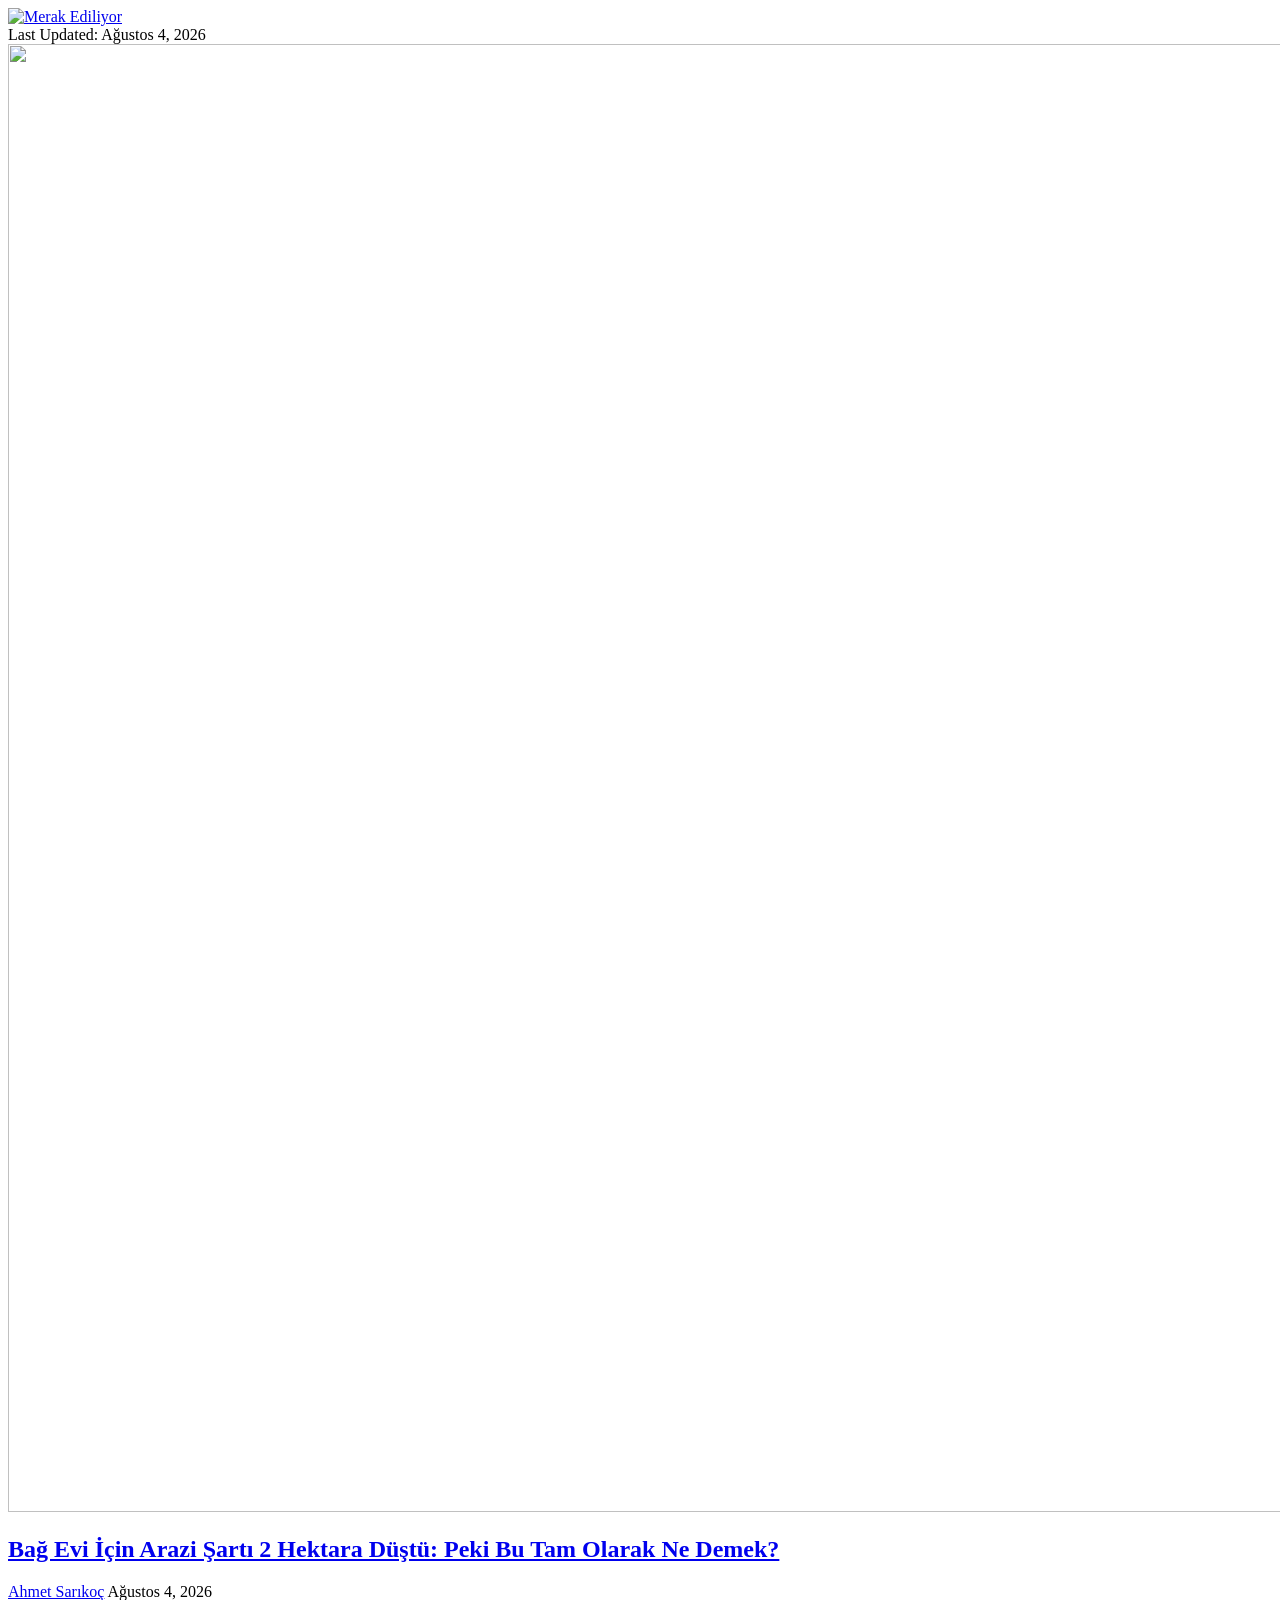
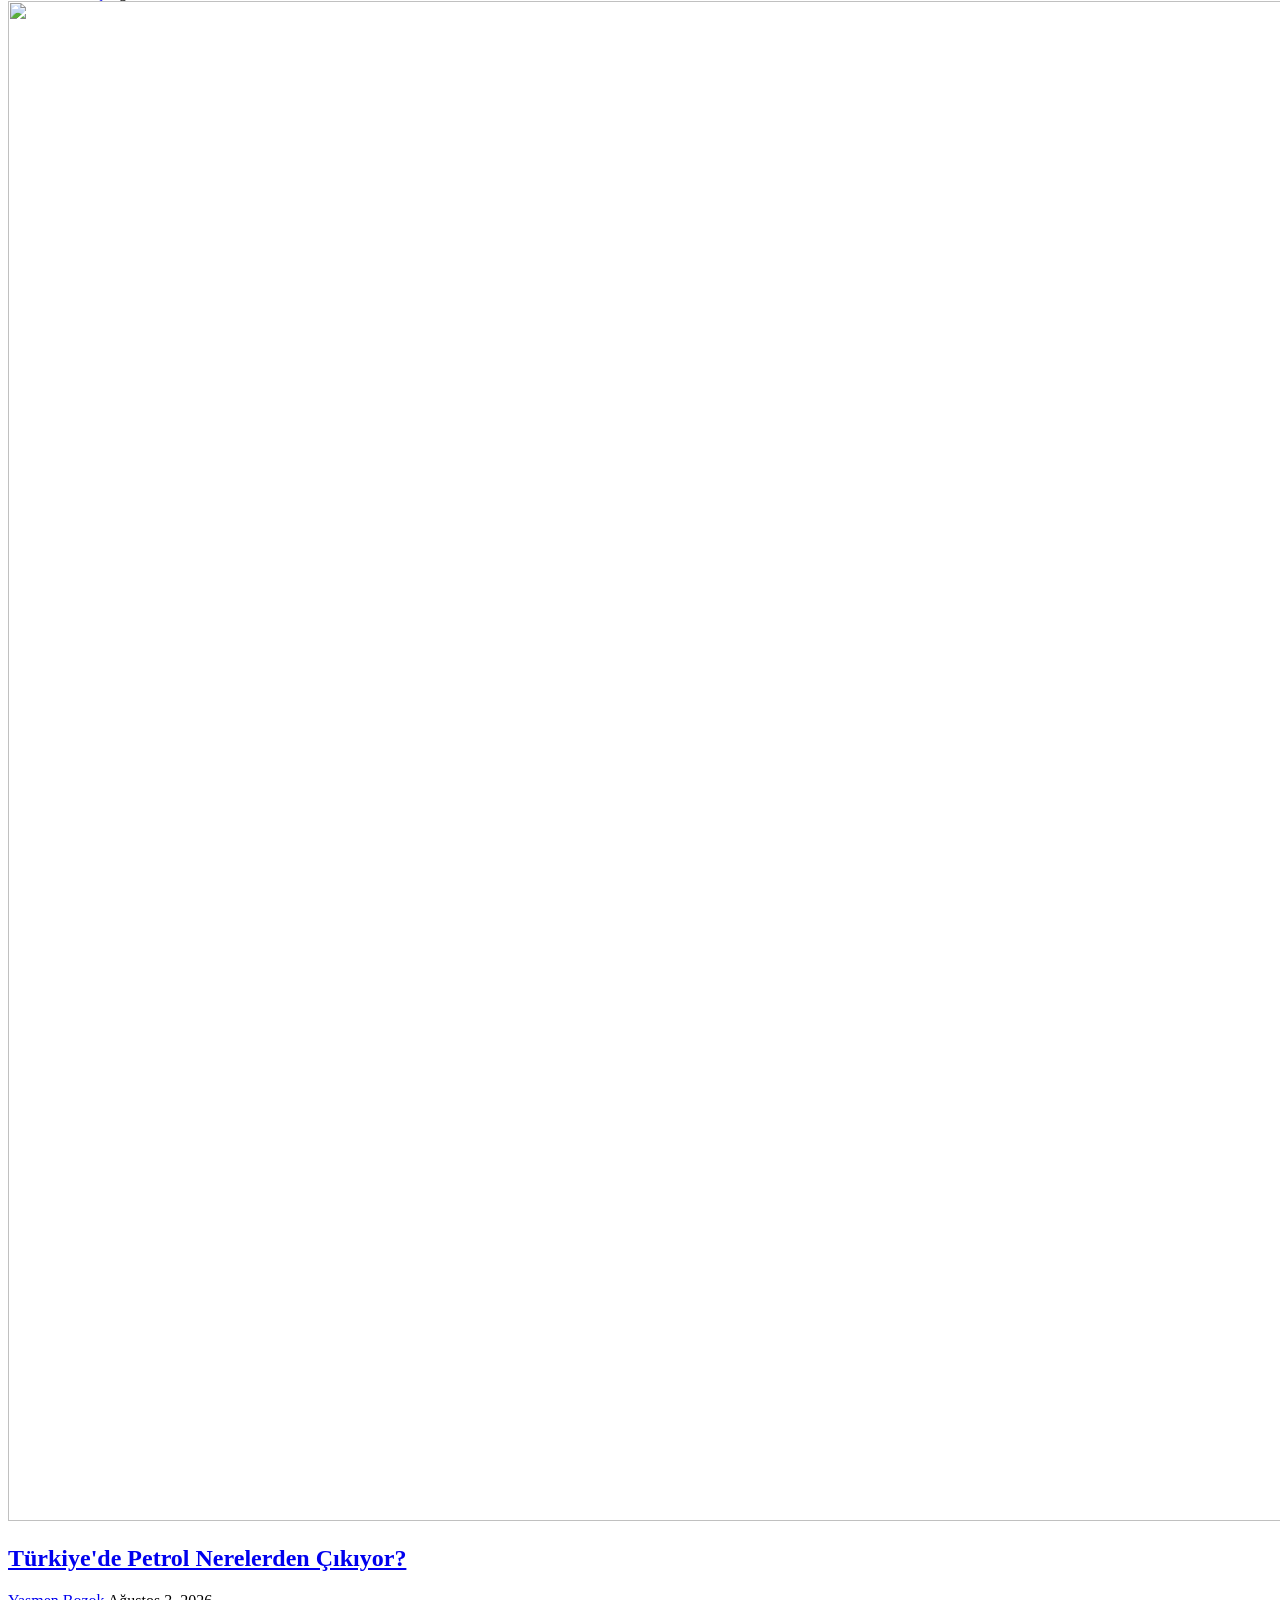
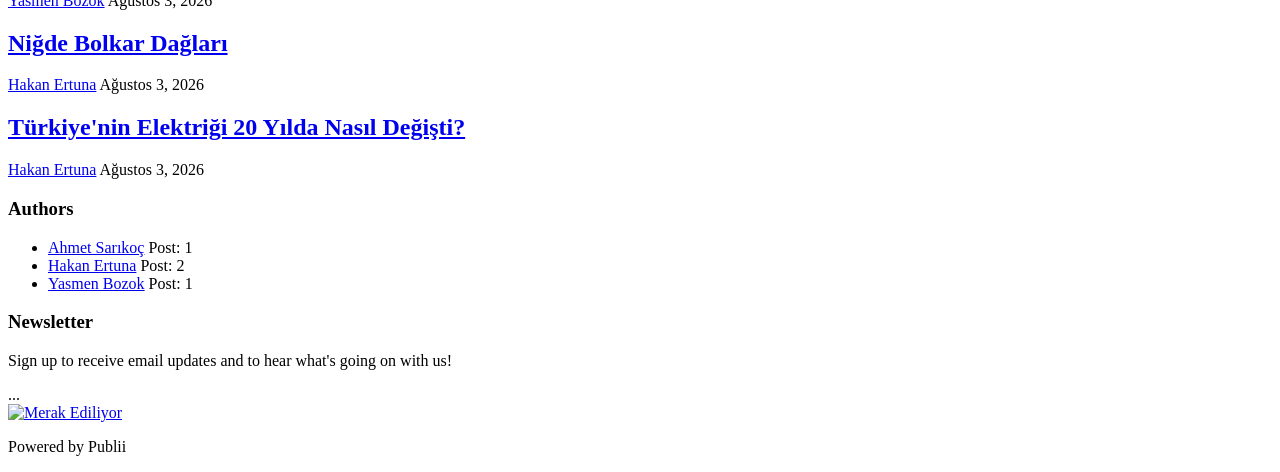
==== commit 488a9dc0: "Updated from Publii" ====
--- a/index.html
+++ b/index.html
@@ -1,4 +1,4 @@
-<!DOCTYPE html><html lang="tr"><head><meta charset="utf-8"><meta http-equiv="X-UA-Compatible" content="IE=edge"><meta name="viewport" content="width=device-width,initial-scale=1"><title>Merak Ediliyor</title><meta name="generator" content="Publii Open-Source CMS for Static Site"><link rel="canonical" href="https://merakediliyor.com/"><link rel="alternate" type="application/atom+xml" href="https://merakediliyor.com/feed.xml" title="Merak Ediliyor - RSS"><link rel="alternate" type="application/json" href="https://merakediliyor.com/feed.json" title="Merak Ediliyor - JSON"><meta property="og:title" content="Merak Ediliyor"><meta property="og:image" content="https://merakediliyor.com/media/website/logo-yatay-koyu.png"><meta property="og:image:width" content="548"><meta property="og:image:height" content="152"><meta property="og:site_name" content="Merak Ediliyor"><meta property="og:description" content=""><meta property="og:url" content="https://merakediliyor.com/"><meta property="og:type" content="website"><link rel="stylesheet" href="https://merakediliyor.com/assets/css/style.css?v&#x3D;8ef6b3ca0d16002611c7d94f01677e27"><script type="application/ld+json">{"@context":"http://schema.org","@type":"Organization","name":"Merak Ediliyor","logo":"https://merakediliyor.com/media/website/logo-yatay-koyu.png","url":"https://merakediliyor.com/"}</script><style></style><noscript><style>img[loading]{opacity:1;}</style></noscript></head><body class="home-template"><header class="topbar" id="js-header"><div class="topbar__inner"><a class="logo" href="https://merakediliyor.com/"><img src="https://merakediliyor.com/media/website/logo-yatay-koyu.png" alt="Merak Ediliyor" width="548" height="152"></a></div></header><div class="main-content"><div class="infobar"><div class="infobar__update">Last Updated: <time datetime="2026-08-03T23:31">Ağustos 3, 2026</time></div></div><main class="main l-grid l-grid--2col-1-4"><article class="c-card"><div class="c-card__wrapper"><a href="https://merakediliyor.com/tuerkiyede-petrol-nerelerden-cikiyor.html" class="c-card__image"><img src="https://merakediliyor.com/media/posts/4/petrol_yazisi_kapak_gorseli.png" srcset="https://merakediliyor.com/media/posts/4/responsive/petrol_yazisi_kapak_gorseli-xs.png 300w, https://merakediliyor.com/media/posts/4/responsive/petrol_yazisi_kapak_gorseli-sm.png 480w, https://merakediliyor.com/media/posts/4/responsive/petrol_yazisi_kapak_gorseli-md.png 768w, https://merakediliyor.com/media/posts/4/responsive/petrol_yazisi_kapak_gorseli-lg.png 1024w" sizes="(max-width: 1024px) 100vw, 1024px" loading="lazy" height="1520" width="2720" alt=""></a><header class="u-header"><h1 class="c-card__title"><a href="https://merakediliyor.com/tuerkiyede-petrol-nerelerden-cikiyor.html">Türkiye&#x27;de Petrol Nerelerden Çıkıyor?</a></h1><div class="u-header__meta u-small"><div><a href="https://merakediliyor.com/authors/yasmen-bozok/" title="Yasmen Bozok">Yasmen Bozok</a> <time datetime="2026-08-03T22:58">Ağustos 3, 2026</time></div></div></header></div></article><article class="c-card"><div class="c-card__wrapper"><header class="u-header"><h2 class="h5 c-card__title"><a href="https://merakediliyor.com/nigde-bolkar-daglari.html">Niğde Bolkar Dağları</a></h2><div class="u-header__meta u-small"><div><a href="https://merakediliyor.com/authors/hakan-ertuna/" title="Hakan Ertuna">Hakan Ertuna</a> <time datetime="2026-08-03T19:57">Ağustos 3, 2026</time></div></div></header></div></article><article class="c-card"><div class="c-card__wrapper"><header class="u-header"><h2 class="h5 c-card__title"><a href="https://merakediliyor.com/tuerkiyenin-elektrigi-20-yilda-nasil-degisti.html">Türkiye&#x27;nin Elektriği 20 Yılda Nasıl Değişti?</a></h2><div class="u-header__meta u-small"><div><a href="https://merakediliyor.com/authors/hakan-ertuna/" title="Hakan Ertuna">Hakan Ertuna</a> <time datetime="2026-08-03T19:29">Ağustos 3, 2026</time></div></div></header></div></article></main><div class="sidebar"><section class="box authors"><h3 class="box__title">Authors</h3><ul class="authors__cotainer"><li class="authors__item"><div><a href="https://merakediliyor.com/authors/hakan-ertuna/" class="authors__title">Hakan Ertuna</a> <span class="u-small">Post: 2</span></div></li><li class="authors__item"><div><a href="https://merakediliyor.com/authors/yasmen-bozok/" class="authors__title">Yasmen Bozok</a> <span class="u-small">Post: 1</span></div></li></ul></section><section class="newsletter box box--gray"><h3 class="box__title">Newsletter</h3><p class="newsletter__description">Sign up to receive email updates and to hear what's going on with us!</p><form>...</form></section></div><footer class="footer"><a class="footer__logo" href="https://merakediliyor.com/"><img src="https://merakediliyor.com/media/website/logo-yatay-koyu.png" alt="Merak Ediliyor" width="548" height="152"></a><nav><ul class="footer__nav"></ul></nav><div class="footer__copyright"><p>Powered by Publii</p></div></footer></div><script>window.publiiThemeMenuConfig = {    
+<!DOCTYPE html><html lang="tr"><head><meta charset="utf-8"><meta http-equiv="X-UA-Compatible" content="IE=edge"><meta name="viewport" content="width=device-width,initial-scale=1"><title>Merak Ediliyor</title><meta name="generator" content="Publii Open-Source CMS for Static Site"><link rel="canonical" href="https://merakediliyor.com/"><link rel="alternate" type="application/atom+xml" href="https://merakediliyor.com/feed.xml" title="Merak Ediliyor - RSS"><link rel="alternate" type="application/json" href="https://merakediliyor.com/feed.json" title="Merak Ediliyor - JSON"><meta property="og:title" content="Merak Ediliyor"><meta property="og:image" content="https://merakediliyor.com/media/website/logo-yatay-koyu.png"><meta property="og:image:width" content="548"><meta property="og:image:height" content="152"><meta property="og:site_name" content="Merak Ediliyor"><meta property="og:description" content=""><meta property="og:url" content="https://merakediliyor.com/"><meta property="og:type" content="website"><link rel="stylesheet" href="https://merakediliyor.com/assets/css/style.css?v&#x3D;8ef6b3ca0d16002611c7d94f01677e27"><script type="application/ld+json">{"@context":"http://schema.org","@type":"Organization","name":"Merak Ediliyor","logo":"https://merakediliyor.com/media/website/logo-yatay-koyu.png","url":"https://merakediliyor.com/"}</script><style></style><noscript><style>img[loading]{opacity:1;}</style></noscript></head><body class="home-template"><header class="topbar" id="js-header"><div class="topbar__inner"><a class="logo" href="https://merakediliyor.com/"><img src="https://merakediliyor.com/media/website/logo-yatay-koyu.png" alt="Merak Ediliyor" width="548" height="152"></a></div></header><div class="main-content"><div class="infobar"><div class="infobar__update">Last Updated: <time datetime="2026-08-04T17:15">Ağustos 4, 2026</time></div></div><main class="main l-grid l-grid--2col-1-4"><article class="c-card"><div class="c-card__wrapper"><a href="https://merakediliyor.com/bag-evi-icin-arazi-sarti-2-hektara-duestue-peki-bu-tam-olarak-ne-demek.html" class="c-card__image"><img src="https://merakediliyor.com/media/posts/5/bag_evi_yazisi_kapak_gorseli.png" srcset="https://merakediliyor.com/media/posts/5/responsive/bag_evi_yazisi_kapak_gorseli-xs.png 300w, https://merakediliyor.com/media/posts/5/responsive/bag_evi_yazisi_kapak_gorseli-sm.png 480w, https://merakediliyor.com/media/posts/5/responsive/bag_evi_yazisi_kapak_gorseli-md.png 768w, https://merakediliyor.com/media/posts/5/responsive/bag_evi_yazisi_kapak_gorseli-lg.png 1024w" sizes="(max-width: 1024px) 100vw, 1024px" loading="lazy" height="1468" width="3600" alt=""></a><header class="u-header"><h1 class="c-card__title"><a href="https://merakediliyor.com/bag-evi-icin-arazi-sarti-2-hektara-duestue-peki-bu-tam-olarak-ne-demek.html">Bağ Evi İçin Arazi Şartı 2 Hektara Düştü: Peki Bu Tam Olarak Ne Demek?</a></h1><div class="u-header__meta u-small"><div><a href="https://merakediliyor.com/authors/ahmet-sarikoc/" title="Ahmet Sarıkoç">Ahmet Sarıkoç</a> <time datetime="2026-08-04T17:10">Ağustos 4, 2026</time></div></div></header></div></article><article class="c-card"><div class="c-card__wrapper"><a href="https://merakediliyor.com/tuerkiyede-petrol-nerelerden-cikiyor.html" class="c-card__image"><img src="https://merakediliyor.com/media/posts/4/petrol_yazisi_kapak_gorseli.png" srcset="https://merakediliyor.com/media/posts/4/responsive/petrol_yazisi_kapak_gorseli-xs.png 300w, https://merakediliyor.com/media/posts/4/responsive/petrol_yazisi_kapak_gorseli-sm.png 480w, https://merakediliyor.com/media/posts/4/responsive/petrol_yazisi_kapak_gorseli-md.png 768w, https://merakediliyor.com/media/posts/4/responsive/petrol_yazisi_kapak_gorseli-lg.png 1024w" sizes="(max-width: 1024px) 100vw, 1024px" loading="lazy" height="1520" width="2720" alt=""></a><header class="u-header"><h2 class="h5 c-card__title"><a href="https://merakediliyor.com/tuerkiyede-petrol-nerelerden-cikiyor.html">Türkiye&#x27;de Petrol Nerelerden Çıkıyor?</a></h2><div class="u-header__meta u-small"><div><a href="https://merakediliyor.com/authors/yasmen-bozok/" title="Yasmen Bozok">Yasmen Bozok</a> <time datetime="2026-08-03T22:58">Ağustos 3, 2026</time></div></div></header></div></article><article class="c-card"><div class="c-card__wrapper"><header class="u-header"><h2 class="h5 c-card__title"><a href="https://merakediliyor.com/nigde-bolkar-daglari.html">Niğde Bolkar Dağları</a></h2><div class="u-header__meta u-small"><div><a href="https://merakediliyor.com/authors/hakan-ertuna/" title="Hakan Ertuna">Hakan Ertuna</a> <time datetime="2026-08-03T19:57">Ağustos 3, 2026</time></div></div></header></div></article><article class="c-card"><div class="c-card__wrapper"><header class="u-header"><h2 class="h5 c-card__title"><a href="https://merakediliyor.com/tuerkiyenin-elektrigi-20-yilda-nasil-degisti.html">Türkiye&#x27;nin Elektriği 20 Yılda Nasıl Değişti?</a></h2><div class="u-header__meta u-small"><div><a href="https://merakediliyor.com/authors/hakan-ertuna/" title="Hakan Ertuna">Hakan Ertuna</a> <time datetime="2026-08-03T19:29">Ağustos 3, 2026</time></div></div></header></div></article></main><div class="sidebar"><section class="box authors"><h3 class="box__title">Authors</h3><ul class="authors__cotainer"><li class="authors__item"><div><a href="https://merakediliyor.com/authors/ahmet-sarikoc/" class="authors__title">Ahmet Sarıkoç</a> <span class="u-small">Post: 1</span></div></li><li class="authors__item"><div><a href="https://merakediliyor.com/authors/hakan-ertuna/" class="authors__title">Hakan Ertuna</a> <span class="u-small">Post: 2</span></div></li><li class="authors__item"><div><a href="https://merakediliyor.com/authors/yasmen-bozok/" class="authors__title">Yasmen Bozok</a> <span class="u-small">Post: 1</span></div></li></ul></section><section class="newsletter box box--gray"><h3 class="box__title">Newsletter</h3><p class="newsletter__description">Sign up to receive email updates and to hear what's going on with us!</p><form>...</form></section></div><footer class="footer"><a class="footer__logo" href="https://merakediliyor.com/"><img src="https://merakediliyor.com/media/website/logo-yatay-koyu.png" alt="Merak Ediliyor" width="548" height="152"></a><nav><ul class="footer__nav"></ul></nav><div class="footer__copyright"><p>Powered by Publii</p></div></footer></div><script>window.publiiThemeMenuConfig = {    
         mobileMenuMode: 'sidebar',
         animationSpeed: 300,
         submenuWidth: 'auto',
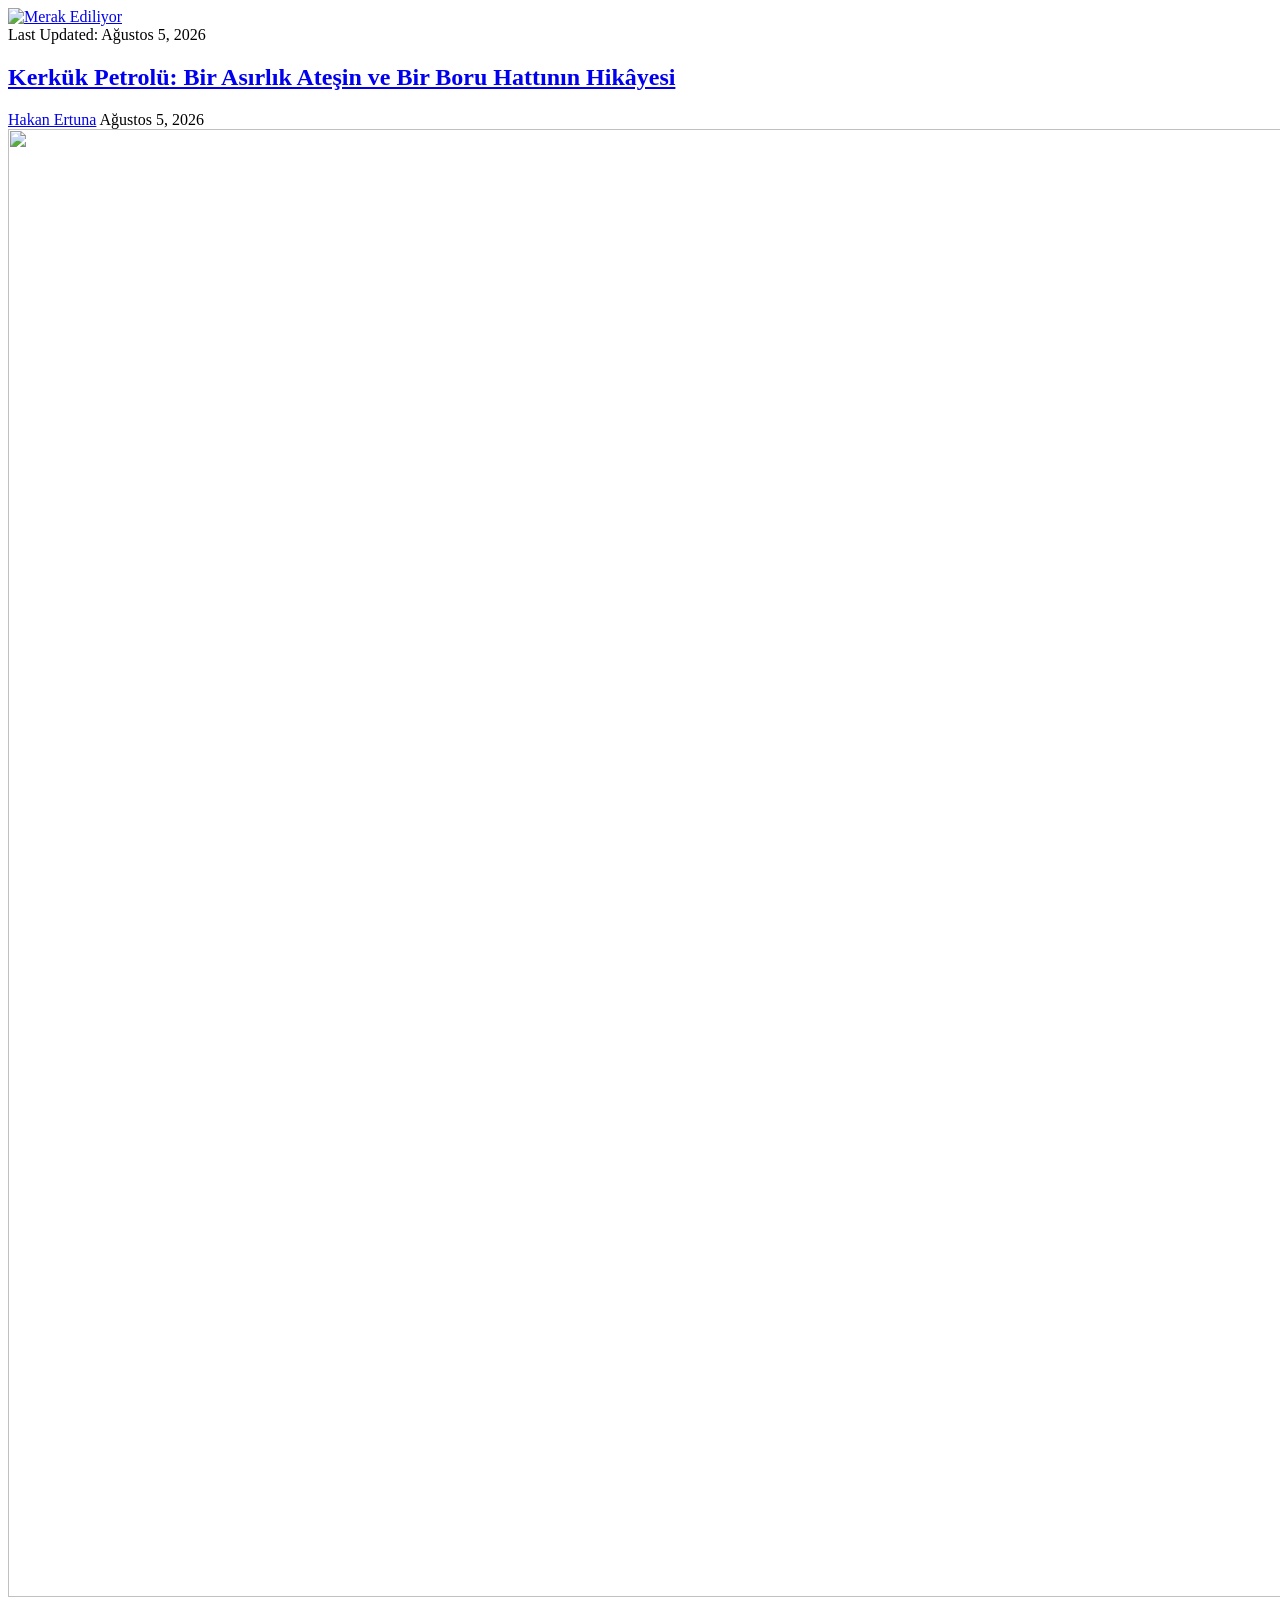
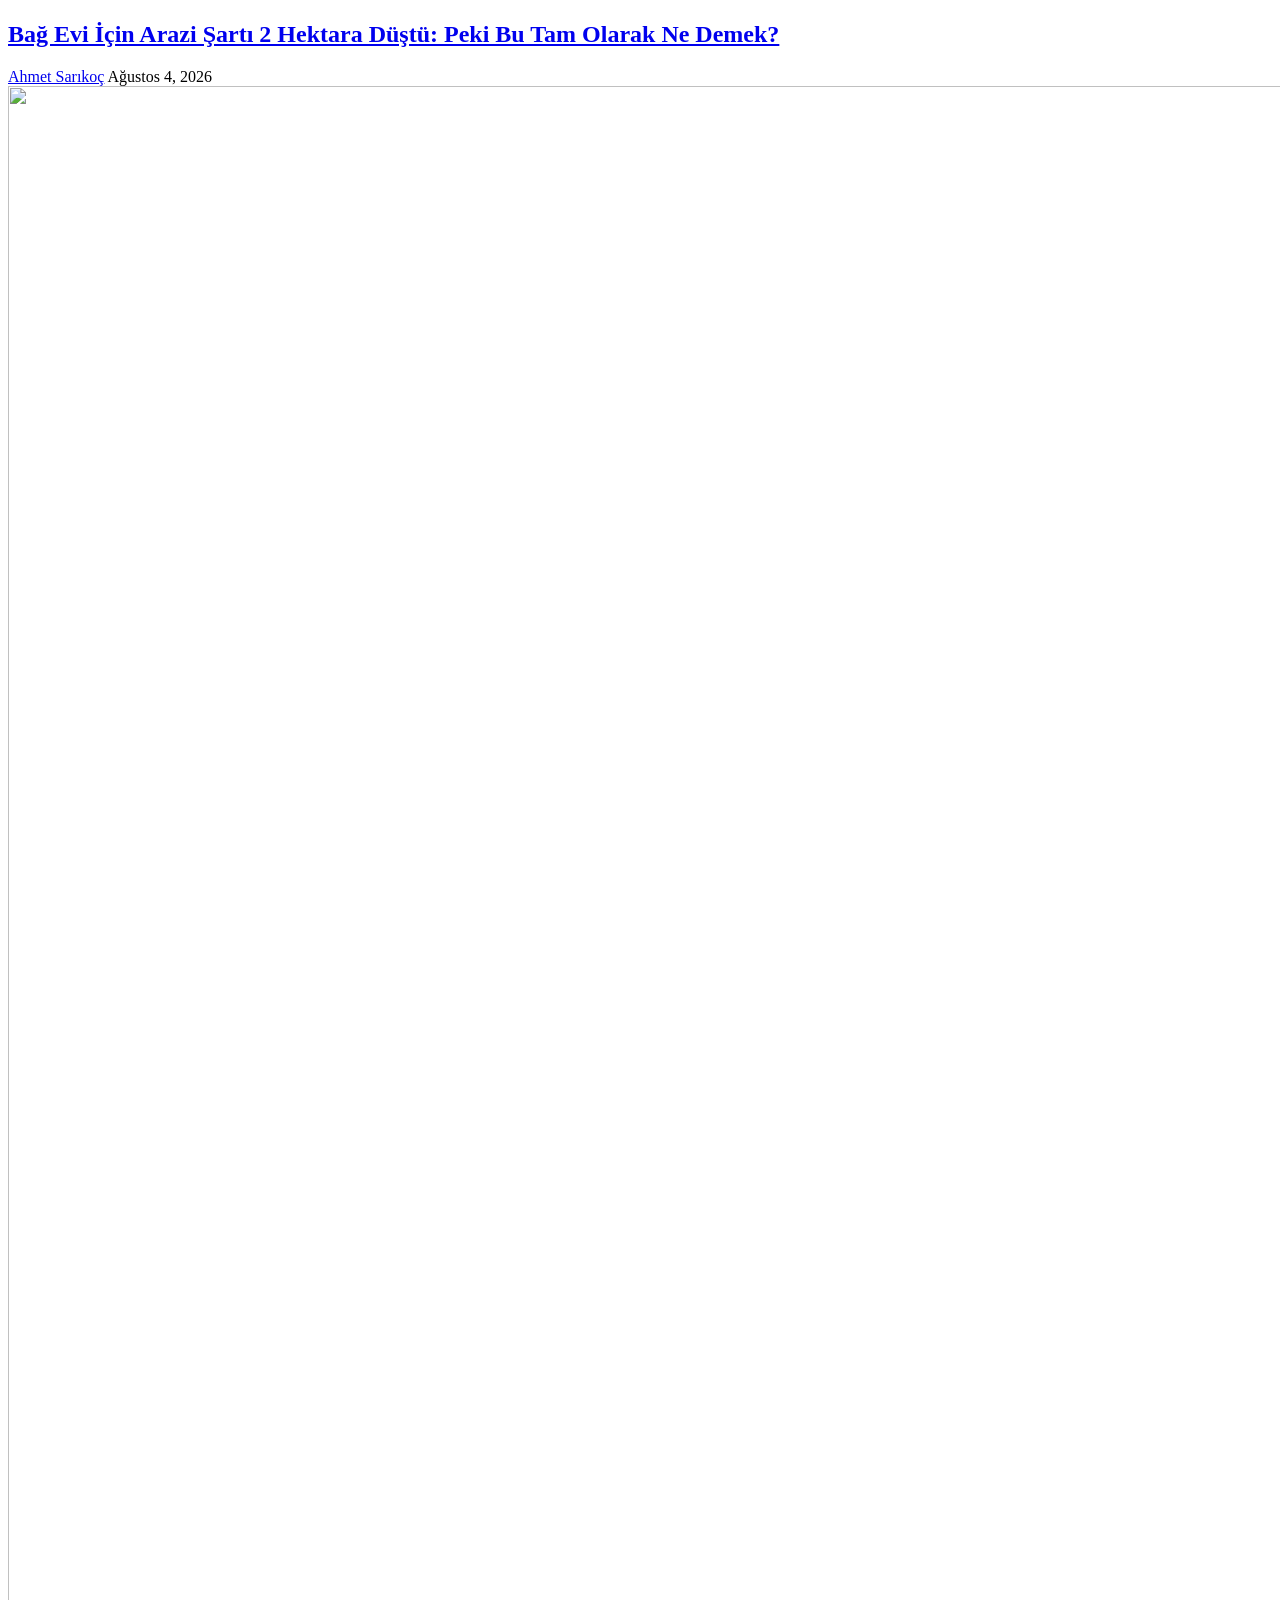
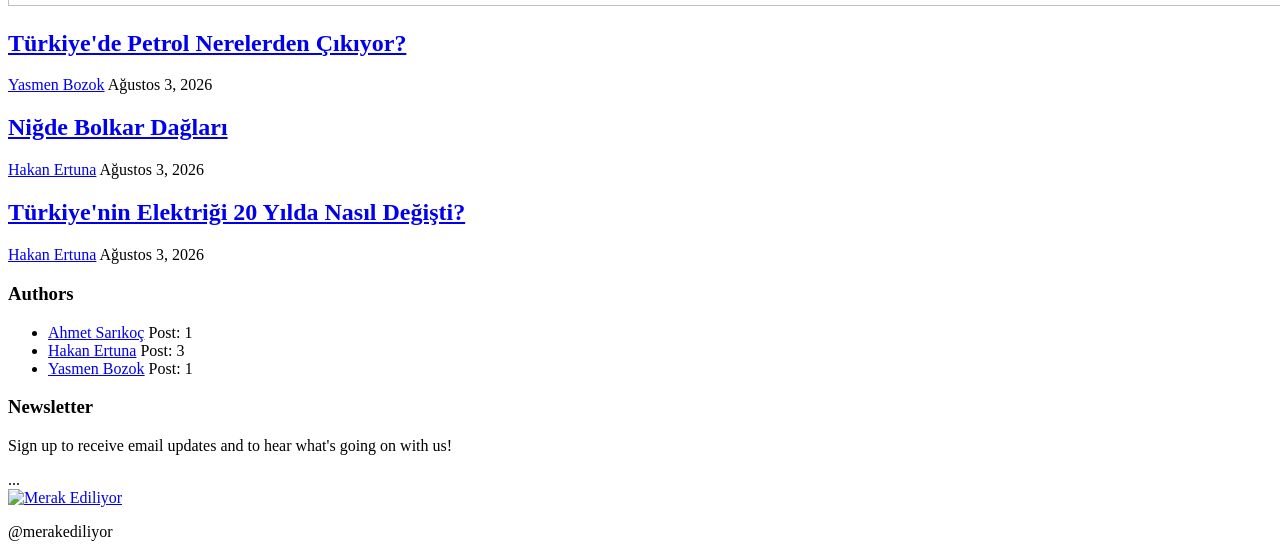
==== commit 65d39293: "Updated from Publii" ====
--- a/index.html
+++ b/index.html
@@ -1,4 +1,4 @@
-<!DOCTYPE html><html lang="tr"><head><meta charset="utf-8"><meta http-equiv="X-UA-Compatible" content="IE=edge"><meta name="viewport" content="width=device-width,initial-scale=1"><title>Merak Ediliyor</title><meta name="generator" content="Publii Open-Source CMS for Static Site"><link rel="canonical" href="https://merakediliyor.com/"><link rel="alternate" type="application/atom+xml" href="https://merakediliyor.com/feed.xml" title="Merak Ediliyor - RSS"><link rel="alternate" type="application/json" href="https://merakediliyor.com/feed.json" title="Merak Ediliyor - JSON"><meta property="og:title" content="Merak Ediliyor"><meta property="og:image" content="https://merakediliyor.com/media/website/logo-yatay-koyu.png"><meta property="og:image:width" content="548"><meta property="og:image:height" content="152"><meta property="og:site_name" content="Merak Ediliyor"><meta property="og:description" content=""><meta property="og:url" content="https://merakediliyor.com/"><meta property="og:type" content="website"><link rel="stylesheet" href="https://merakediliyor.com/assets/css/style.css?v&#x3D;8ef6b3ca0d16002611c7d94f01677e27"><script type="application/ld+json">{"@context":"http://schema.org","@type":"Organization","name":"Merak Ediliyor","logo":"https://merakediliyor.com/media/website/logo-yatay-koyu.png","url":"https://merakediliyor.com/"}</script><style></style><noscript><style>img[loading]{opacity:1;}</style></noscript></head><body class="home-template"><header class="topbar" id="js-header"><div class="topbar__inner"><a class="logo" href="https://merakediliyor.com/"><img src="https://merakediliyor.com/media/website/logo-yatay-koyu.png" alt="Merak Ediliyor" width="548" height="152"></a></div></header><div class="main-content"><div class="infobar"><div class="infobar__update">Last Updated: <time datetime="2026-08-04T17:15">Ağustos 4, 2026</time></div></div><main class="main l-grid l-grid--2col-1-4"><article class="c-card"><div class="c-card__wrapper"><a href="https://merakediliyor.com/bag-evi-icin-arazi-sarti-2-hektara-duestue-peki-bu-tam-olarak-ne-demek.html" class="c-card__image"><img src="https://merakediliyor.com/media/posts/5/bag_evi_yazisi_kapak_gorseli.png" srcset="https://merakediliyor.com/media/posts/5/responsive/bag_evi_yazisi_kapak_gorseli-xs.png 300w, https://merakediliyor.com/media/posts/5/responsive/bag_evi_yazisi_kapak_gorseli-sm.png 480w, https://merakediliyor.com/media/posts/5/responsive/bag_evi_yazisi_kapak_gorseli-md.png 768w, https://merakediliyor.com/media/posts/5/responsive/bag_evi_yazisi_kapak_gorseli-lg.png 1024w" sizes="(max-width: 1024px) 100vw, 1024px" loading="lazy" height="1468" width="3600" alt=""></a><header class="u-header"><h1 class="c-card__title"><a href="https://merakediliyor.com/bag-evi-icin-arazi-sarti-2-hektara-duestue-peki-bu-tam-olarak-ne-demek.html">Bağ Evi İçin Arazi Şartı 2 Hektara Düştü: Peki Bu Tam Olarak Ne Demek?</a></h1><div class="u-header__meta u-small"><div><a href="https://merakediliyor.com/authors/ahmet-sarikoc/" title="Ahmet Sarıkoç">Ahmet Sarıkoç</a> <time datetime="2026-08-04T17:10">Ağustos 4, 2026</time></div></div></header></div></article><article class="c-card"><div class="c-card__wrapper"><a href="https://merakediliyor.com/tuerkiyede-petrol-nerelerden-cikiyor.html" class="c-card__image"><img src="https://merakediliyor.com/media/posts/4/petrol_yazisi_kapak_gorseli.png" srcset="https://merakediliyor.com/media/posts/4/responsive/petrol_yazisi_kapak_gorseli-xs.png 300w, https://merakediliyor.com/media/posts/4/responsive/petrol_yazisi_kapak_gorseli-sm.png 480w, https://merakediliyor.com/media/posts/4/responsive/petrol_yazisi_kapak_gorseli-md.png 768w, https://merakediliyor.com/media/posts/4/responsive/petrol_yazisi_kapak_gorseli-lg.png 1024w" sizes="(max-width: 1024px) 100vw, 1024px" loading="lazy" height="1520" width="2720" alt=""></a><header class="u-header"><h2 class="h5 c-card__title"><a href="https://merakediliyor.com/tuerkiyede-petrol-nerelerden-cikiyor.html">Türkiye&#x27;de Petrol Nerelerden Çıkıyor?</a></h2><div class="u-header__meta u-small"><div><a href="https://merakediliyor.com/authors/yasmen-bozok/" title="Yasmen Bozok">Yasmen Bozok</a> <time datetime="2026-08-03T22:58">Ağustos 3, 2026</time></div></div></header></div></article><article class="c-card"><div class="c-card__wrapper"><header class="u-header"><h2 class="h5 c-card__title"><a href="https://merakediliyor.com/nigde-bolkar-daglari.html">Niğde Bolkar Dağları</a></h2><div class="u-header__meta u-small"><div><a href="https://merakediliyor.com/authors/hakan-ertuna/" title="Hakan Ertuna">Hakan Ertuna</a> <time datetime="2026-08-03T19:57">Ağustos 3, 2026</time></div></div></header></div></article><article class="c-card"><div class="c-card__wrapper"><header class="u-header"><h2 class="h5 c-card__title"><a href="https://merakediliyor.com/tuerkiyenin-elektrigi-20-yilda-nasil-degisti.html">Türkiye&#x27;nin Elektriği 20 Yılda Nasıl Değişti?</a></h2><div class="u-header__meta u-small"><div><a href="https://merakediliyor.com/authors/hakan-ertuna/" title="Hakan Ertuna">Hakan Ertuna</a> <time datetime="2026-08-03T19:29">Ağustos 3, 2026</time></div></div></header></div></article></main><div class="sidebar"><section class="box authors"><h3 class="box__title">Authors</h3><ul class="authors__cotainer"><li class="authors__item"><div><a href="https://merakediliyor.com/authors/ahmet-sarikoc/" class="authors__title">Ahmet Sarıkoç</a> <span class="u-small">Post: 1</span></div></li><li class="authors__item"><div><a href="https://merakediliyor.com/authors/hakan-ertuna/" class="authors__title">Hakan Ertuna</a> <span class="u-small">Post: 2</span></div></li><li class="authors__item"><div><a href="https://merakediliyor.com/authors/yasmen-bozok/" class="authors__title">Yasmen Bozok</a> <span class="u-small">Post: 1</span></div></li></ul></section><section class="newsletter box box--gray"><h3 class="box__title">Newsletter</h3><p class="newsletter__description">Sign up to receive email updates and to hear what's going on with us!</p><form>...</form></section></div><footer class="footer"><a class="footer__logo" href="https://merakediliyor.com/"><img src="https://merakediliyor.com/media/website/logo-yatay-koyu.png" alt="Merak Ediliyor" width="548" height="152"></a><nav><ul class="footer__nav"></ul></nav><div class="footer__copyright"><p>Powered by Publii</p></div></footer></div><script>window.publiiThemeMenuConfig = {    
+<!DOCTYPE html><html lang="tr"><head><meta charset="utf-8"><meta http-equiv="X-UA-Compatible" content="IE=edge"><meta name="viewport" content="width=device-width,initial-scale=1"><title>Merak Ediliyor</title><meta name="generator" content="Publii Open-Source CMS for Static Site"><link rel="canonical" href="https://merakediliyor.com/"><link rel="alternate" type="application/atom+xml" href="https://merakediliyor.com/feed.xml" title="Merak Ediliyor - RSS"><link rel="alternate" type="application/json" href="https://merakediliyor.com/feed.json" title="Merak Ediliyor - JSON"><meta property="og:title" content="Merak Ediliyor"><meta property="og:image" content="https://merakediliyor.com/media/website/logo-yatay-koyu.png"><meta property="og:image:width" content="548"><meta property="og:image:height" content="152"><meta property="og:site_name" content="Merak Ediliyor"><meta property="og:description" content=""><meta property="og:url" content="https://merakediliyor.com/"><meta property="og:type" content="website"><meta name="twitter:card" content="summary"><meta name="twitter:site" content="@merakediliyor"><meta name="twitter:title" content="Merak Ediliyor"><meta name="twitter:description" content=""><meta name="twitter:image" content="https://merakediliyor.com/media/website/logo-yatay-koyu.png"><link rel="stylesheet" href="https://merakediliyor.com/assets/css/style.css?v&#x3D;8ef6b3ca0d16002611c7d94f01677e27"><script type="application/ld+json">{"@context":"http://schema.org","@type":"Organization","name":"Merak Ediliyor","logo":"https://merakediliyor.com/media/website/logo-yatay-koyu.png","url":"https://merakediliyor.com/"}</script><style></style><noscript><style>img[loading]{opacity:1;}</style></noscript></head><body class="home-template"><header class="topbar" id="js-header"><div class="topbar__inner"><a class="logo" href="https://merakediliyor.com/"><img src="https://merakediliyor.com/media/website/logo-yatay-koyu.png" alt="Merak Ediliyor" width="548" height="152"></a></div></header><div class="main-content"><div class="infobar"><div class="infobar__update">Last Updated: <time datetime="2026-08-05T20:48">Ağustos 5, 2026</time></div></div><main class="main l-grid l-grid--2col-1-4"><article class="c-card"><div class="c-card__wrapper"><header class="u-header"><h1 class="c-card__title"><a href="https://merakediliyor.com/kerkuek-petrolue-bir-asirlik-atesin-ve-bir-boru-hattinin-hikayesi.html">Kerkük Petrolü: Bir Asırlık Ateşin ve Bir Boru Hattının Hikâyesi</a></h1><div class="u-header__meta u-small"><div><a href="https://merakediliyor.com/authors/hakan-ertuna/" title="Hakan Ertuna">Hakan Ertuna</a> <time datetime="2026-08-05T20:46">Ağustos 5, 2026</time></div></div></header></div></article><article class="c-card"><div class="c-card__wrapper"><a href="https://merakediliyor.com/bag-evi-icin-arazi-sarti-2-hektara-duestue-peki-bu-tam-olarak-ne-demek.html" class="c-card__image"><img src="https://merakediliyor.com/media/posts/5/bag_evi_yazisi_kapak_gorseli.png" srcset="https://merakediliyor.com/media/posts/5/responsive/bag_evi_yazisi_kapak_gorseli-xs.png 300w, https://merakediliyor.com/media/posts/5/responsive/bag_evi_yazisi_kapak_gorseli-sm.png 480w, https://merakediliyor.com/media/posts/5/responsive/bag_evi_yazisi_kapak_gorseli-md.png 768w, https://merakediliyor.com/media/posts/5/responsive/bag_evi_yazisi_kapak_gorseli-lg.png 1024w" sizes="(max-width: 1024px) 100vw, 1024px" loading="lazy" height="1468" width="3600" alt=""></a><header class="u-header"><h2 class="h5 c-card__title"><a href="https://merakediliyor.com/bag-evi-icin-arazi-sarti-2-hektara-duestue-peki-bu-tam-olarak-ne-demek.html">Bağ Evi İçin Arazi Şartı 2 Hektara Düştü: Peki Bu Tam Olarak Ne Demek?</a></h2><div class="u-header__meta u-small"><div><a href="https://merakediliyor.com/authors/ahmet-sarikoc/" title="Ahmet Sarıkoç">Ahmet Sarıkoç</a> <time datetime="2026-08-04T17:10">Ağustos 4, 2026</time></div></div></header></div></article><article class="c-card"><div class="c-card__wrapper"><a href="https://merakediliyor.com/tuerkiyede-petrol-nerelerden-cikiyor.html" class="c-card__image"><img src="https://merakediliyor.com/media/posts/4/petrol_yazisi_kapak_gorseli.png" srcset="https://merakediliyor.com/media/posts/4/responsive/petrol_yazisi_kapak_gorseli-xs.png 300w, https://merakediliyor.com/media/posts/4/responsive/petrol_yazisi_kapak_gorseli-sm.png 480w, https://merakediliyor.com/media/posts/4/responsive/petrol_yazisi_kapak_gorseli-md.png 768w, https://merakediliyor.com/media/posts/4/responsive/petrol_yazisi_kapak_gorseli-lg.png 1024w" sizes="(max-width: 1024px) 100vw, 1024px" loading="lazy" height="1520" width="2720" alt=""></a><header class="u-header"><h2 class="h5 c-card__title"><a href="https://merakediliyor.com/tuerkiyede-petrol-nerelerden-cikiyor.html">Türkiye&#x27;de Petrol Nerelerden Çıkıyor?</a></h2><div class="u-header__meta u-small"><div><a href="https://merakediliyor.com/authors/yasmen-bozok/" title="Yasmen Bozok">Yasmen Bozok</a> <time datetime="2026-08-03T22:58">Ağustos 3, 2026</time></div></div></header></div></article><article class="c-card"><div class="c-card__wrapper"><header class="u-header"><h2 class="h5 c-card__title"><a href="https://merakediliyor.com/nigde-bolkar-daglari.html">Niğde Bolkar Dağları</a></h2><div class="u-header__meta u-small"><div><a href="https://merakediliyor.com/authors/hakan-ertuna/" title="Hakan Ertuna">Hakan Ertuna</a> <time datetime="2026-08-03T19:57">Ağustos 3, 2026</time></div></div></header></div></article><article class="c-card"><div class="c-card__wrapper"><header class="u-header"><h2 class="h5 c-card__title"><a href="https://merakediliyor.com/tuerkiyenin-elektrigi-20-yilda-nasil-degisti.html">Türkiye&#x27;nin Elektriği 20 Yılda Nasıl Değişti?</a></h2><div class="u-header__meta u-small"><div><a href="https://merakediliyor.com/authors/hakan-ertuna/" title="Hakan Ertuna">Hakan Ertuna</a> <time datetime="2026-08-03T19:29">Ağustos 3, 2026</time></div></div></header></div></article></main><div class="sidebar"><section class="box authors"><h3 class="box__title">Authors</h3><ul class="authors__cotainer"><li class="authors__item"><div><a href="https://merakediliyor.com/authors/ahmet-sarikoc/" class="authors__title">Ahmet Sarıkoç</a> <span class="u-small">Post: 1</span></div></li><li class="authors__item"><div><a href="https://merakediliyor.com/authors/hakan-ertuna/" class="authors__title">Hakan Ertuna</a> <span class="u-small">Post: 3</span></div></li><li class="authors__item"><div><a href="https://merakediliyor.com/authors/yasmen-bozok/" class="authors__title">Yasmen Bozok</a> <span class="u-small">Post: 1</span></div></li></ul></section><section class="newsletter box box--gray"><h3 class="box__title">Newsletter</h3><p class="newsletter__description">Sign up to receive email updates and to hear what's going on with us!</p><form>...</form></section></div><footer class="footer"><a class="footer__logo" href="https://merakediliyor.com/"><img src="https://merakediliyor.com/media/website/logo-yatay-koyu.png" alt="Merak Ediliyor" width="548" height="152"></a><nav><ul class="footer__nav"></ul></nav><div class="footer__copyright"><p>@merakediliyor</p></div></footer></div><script>window.publiiThemeMenuConfig = {    
         mobileMenuMode: 'sidebar',
         animationSpeed: 300,
         submenuWidth: 'auto',
